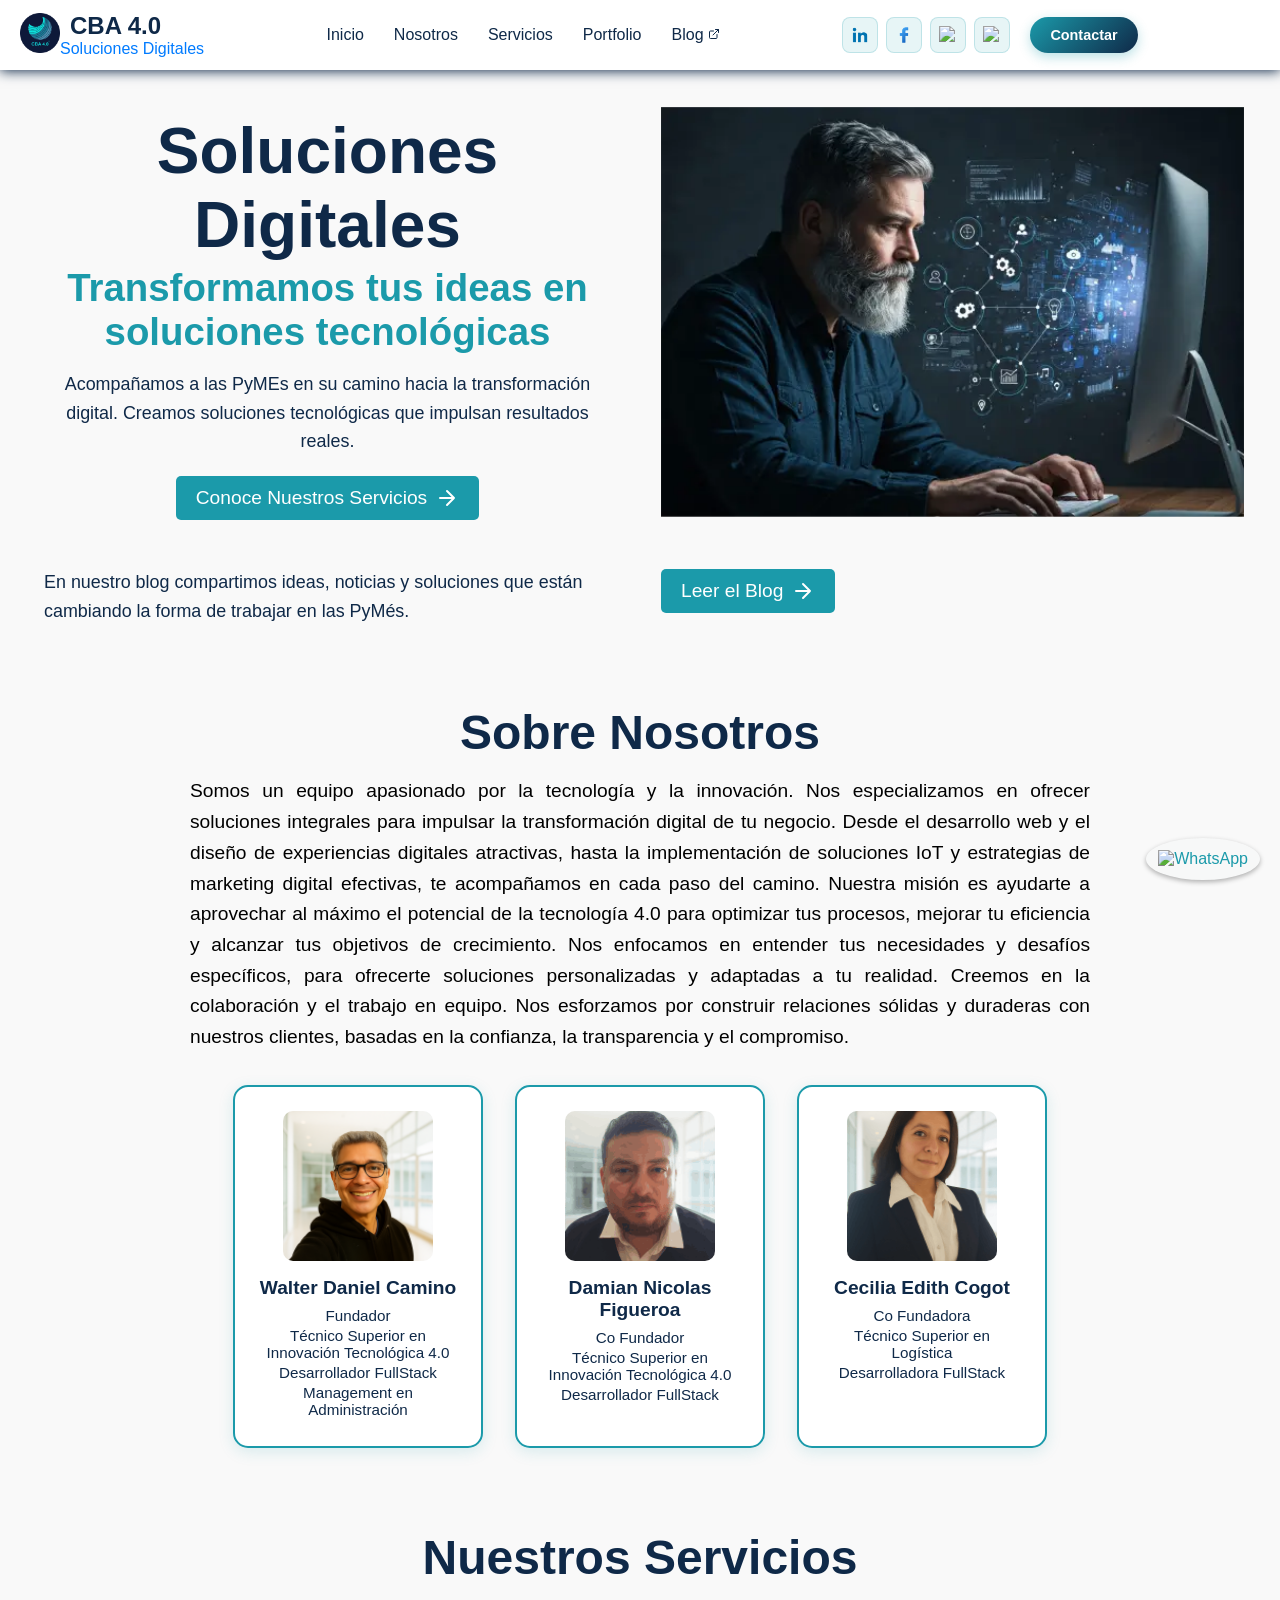
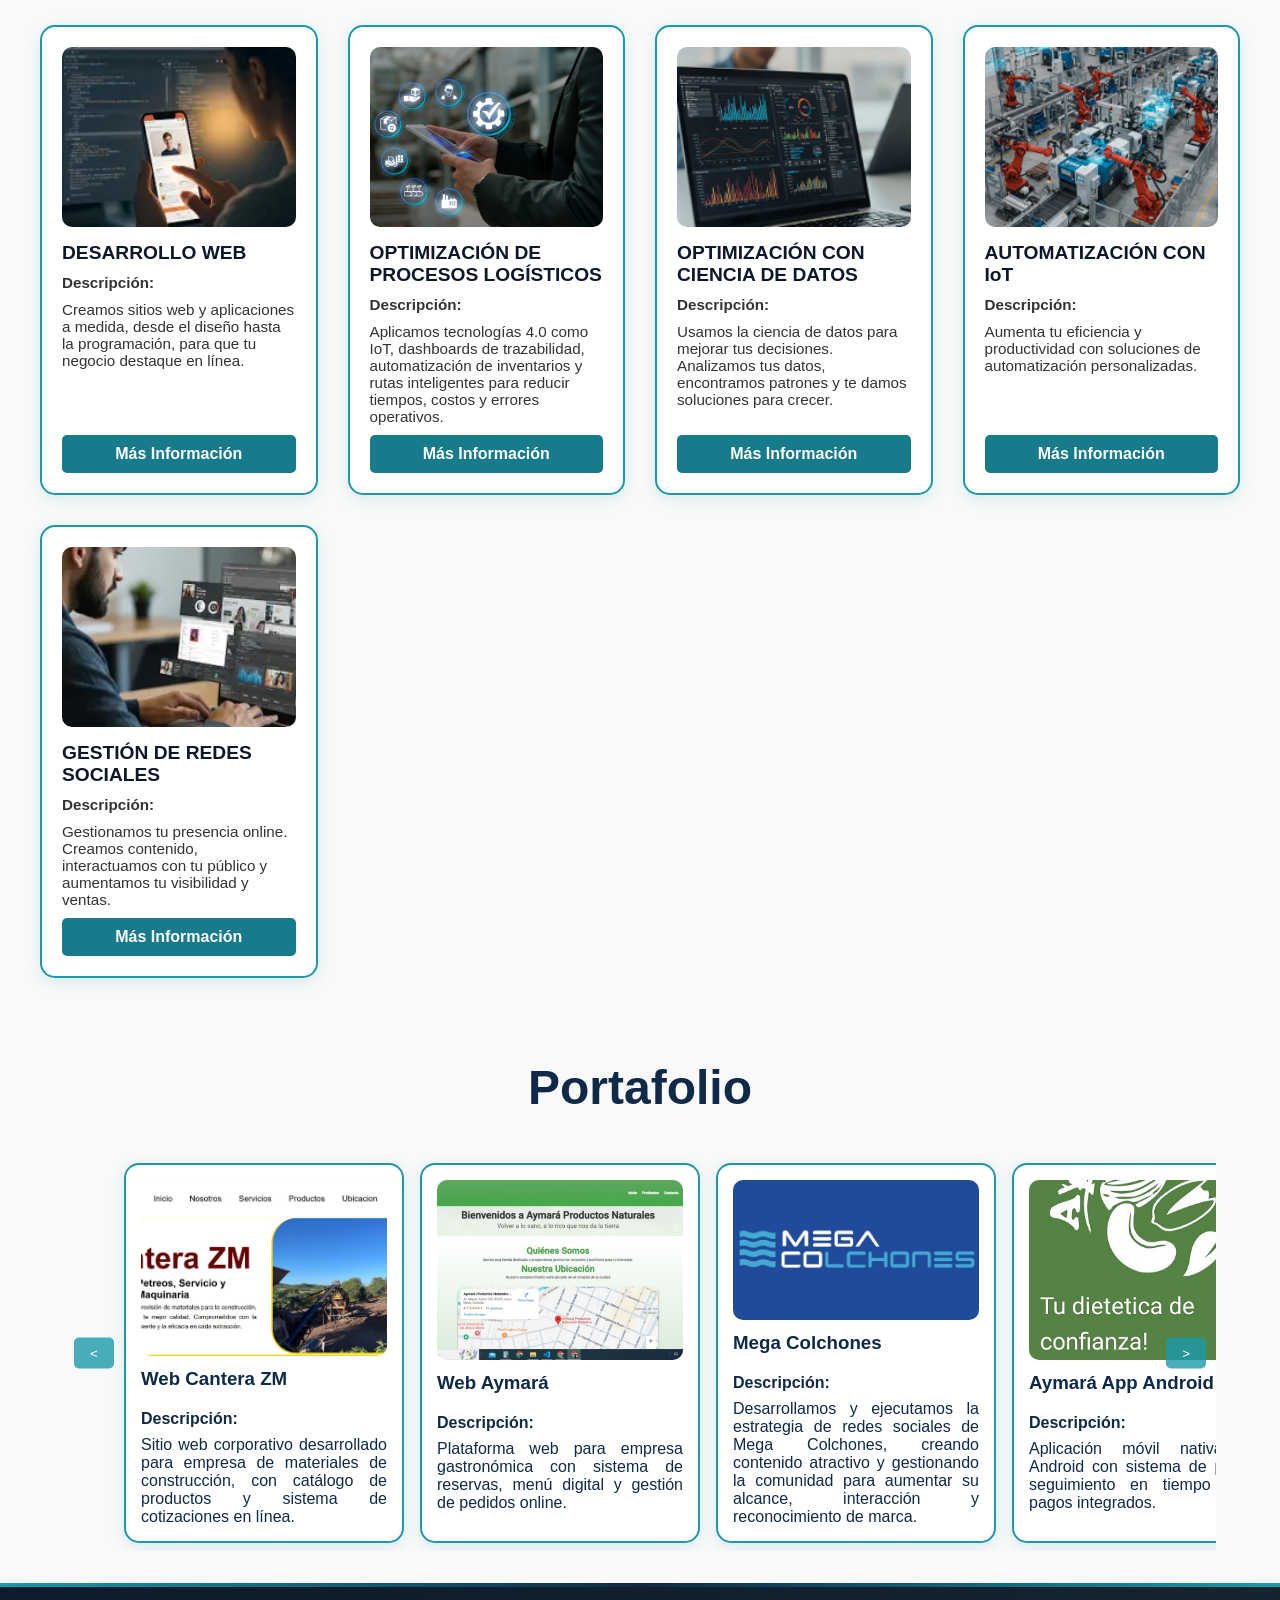
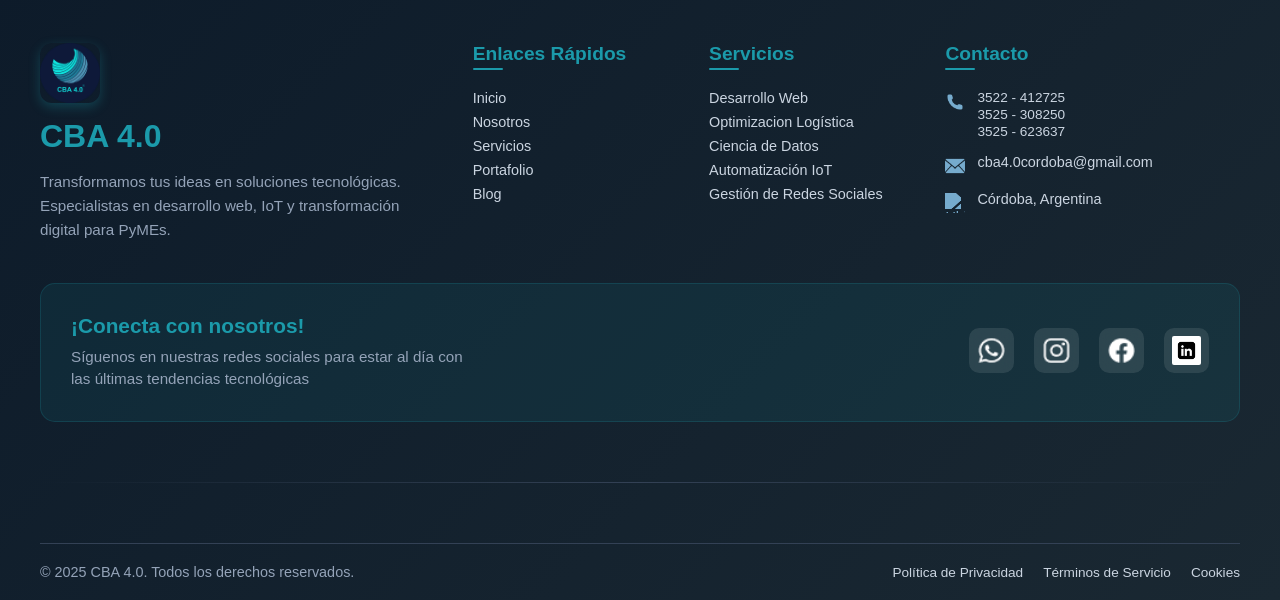
==== index.html @ 12dc2962 "carrusel portafolio" ====
<!DOCTYPE html>
<html lang="es">
<head>
    <meta charset="UTF-8">
    <meta name="viewport" content="width=device-width, initial-scale=1.0">
    <title>CBA 4.0 - Desarrollo web y soluciones digitales para PyMEs</title>
    <link rel="icon" href="/imagenes/logo.webp">
    <link rel="stylesheet" href="/css/style.css">
    <link rel="stylesheet" href="/css/header.css">
    <link rel="stylesheet" href="/css/footer.css">
</head>
<body>
    <a href="https://wa.me/5493525623637" 
       class="btn-wsp" 
       target="_blank" 
       rel="noopener noreferrer" 
       aria-label="Chatear por WhatsApp">
        <img src="/imagenes/icons/whatsapp.png" alt="WhatsApp">
    </a>

    <header id="header-container"></header>

    <!-- Sección Inicio -->
    <section id="inicio" class="main-container">
        <div class="izquierda">
            <h1>Soluciones Digitales</h1>
            <h2>Transformamos tus ideas en soluciones tecnológicas</h2>
            <p>Acompañamos a las PyMEs en su camino hacia la transformación digital. Creamos soluciones tecnológicas que impulsan resultados reales.</p>
            <a href="#servicios" class="btn-servicios">Conoce Nuestros Servicios <svg xmlns="http://www.w3.org/2000/svg" viewBox="0 0 24 24" fill="none" stroke="currentColor" stroke-width="2" stroke-linecap="round" stroke-linejoin="round"><path d="M5 12h14M12 5l7 7-7 7"></path></svg></a>
            <p class="parrafoSecundario">En nuestro blog compartimos ideas, noticias y soluciones que están cambiando la forma de trabajar en las PyMés.</p>
        </div>
        <div class="derecha">
            <img src="/imagenes/portada_CBA.webp" alt="Equipo CBA 4.0 trabajando" class="imagen-derecha">
            <a href="https://www.cba-blog.com.ar" class="btn-blog">Leer el Blog <svg xmlns="http://www.w3.org/2000/svg" viewBox="0 0 24 24" fill="none" stroke="currentColor" stroke-width="2" stroke-linecap="round" stroke-linejoin="round"><path d="M5 12h14M12 5l7 7-7 7"></path></svg></a>
        </div>
    </section>

    <!-- Sección Nosotros -->
    <section id="nosotros" class="main-container-nosotros">
        <div class="sobre-nosotros">
            <h2>Sobre Nosotros</h2>
            <p>Somos un equipo apasionado por la tecnología y la innovación. Nos especializamos en ofrecer soluciones integrales para impulsar la transformación digital de tu negocio. Desde el desarrollo web y el diseño de experiencias digitales atractivas, hasta la implementación de soluciones IoT y estrategias de marketing digital efectivas, te acompañamos en cada paso del camino. Nuestra misión es ayudarte a aprovechar al máximo el potencial de la tecnología 4.0 para optimizar tus procesos, mejorar tu eficiencia y alcanzar tus objetivos de crecimiento. Nos enfocamos en entender tus necesidades y desafíos específicos, para ofrecerte soluciones personalizadas y adaptadas a tu realidad. Creemos en la colaboración y el trabajo en equipo. Nos esforzamos por construir relaciones sólidas y duraderas con nuestros clientes, basadas en la confianza, la transparencia y el compromiso.</p>
        </div>
        <div class="equipo-nosotros">
            <div class="card-integrante">
                <img src="/imagenes/nosotros/Walter1.webp" alt="Walter">
                <div class="info-integrante">
                    <h3>Walter Daniel Camino</h3>
                    <p>Fundador</p>
                    <p>Técnico Superior en Innovación Tecnológica 4.0</p>
                    <p>Desarrollador FullStack</p>
                    <p>Management en Administración</p>
                </div>
            </div>
            <div class="card-integrante">
                <img src="/imagenes/nosotros/Nicolas2.webp" alt="Nicolás">
                <div class="info-integrante">
                    <h3>Damian Nicolas Figueroa</h3>
                    <p>Co Fundador</p>
                    <p>Técnico Superior en Innovación Tecnológica 4.0</p>
                    <p>Desarrollador FullStack</p>
                </div>
            </div>
            <div class="card-integrante">
                <img src="/imagenes/nosotros/Cecilia3.webp" alt="Cecilia">
                <div class="info-integrante">
                    <h3>Cecilia Edith Cogot</h3>
                    <p>Co Fundadora</p>
                    <p>Técnico Superior en Logística</p>
                    <p>Desarrolladora FullStack</p>
                </div>
            </div>
        </div>
    </section>

    <!-- Sección Servicios -->
    <section id="servicios" class="servicios">
        <h2>Nuestros Servicios</h2>
        <div class="servicios-grid">
            <div class="servicio">
                <img src="imagenes/servicios/desarrollo_web.webp" alt="Desarrollo Web">
                <h3>DESARROLLO WEB</h3>
                <p><strong>Descripción:</strong></p>
                <p>Creamos sitios web y aplicaciones a medida, desde el diseño hasta la programación, para que tu negocio destaque en línea.</p>
                <a href="Servicios Descripcion/web.html" class="boton">Más Información</a>
            </div>
            <div class="servicio">
                <img src="imagenes/servicios/concepto-de-control-de-calidad-estandar-m.webp" alt="Gestión de Redes Sociales">
                <h3>OPTIMIZACIÓN DE PROCESOS LOGÍSTICOS</h3>
                <p><strong>Descripción:</strong></p>
                <p>Aplicamos tecnologías 4.0 como IoT, dashboards de trazabilidad, automatización de inventarios y rutas inteligentes para reducir tiempos, costos y errores operativos.</p>
                <a href="Servicios Descripcion/logistica.html" class="boton">Más Información</a>
            </div>
            <div class="servicio">
                <img src="imagenes/servicios/optimizacion_ciencia_de_datos.webp" alt="Optimización con Ciencia de Datos">
                <h3>OPTIMIZACIÓN CON CIENCIA DE DATOS</h3>
                <p><strong>Descripción:</strong></p>
                <p>Usamos la ciencia de datos para mejorar tus decisiones. Analizamos tus datos, encontramos patrones y te damos soluciones para crecer.</p>
                <a href="Servicios Descripcion/datos.html" class="boton">Más Información</a>
            </div>
            <div class="servicio">
                <img src="imagenes/servicios/automatizacion_con_IoT.webp" alt="Automatización con IoT">
                <h3>AUTOMATIZACIÓN CON IoT</h3>
                <p><strong>Descripción:</strong></p>
                <p>Aumenta tu eficiencia y productividad con soluciones de automatización personalizadas.</p>
                <a href="Servicios Descripcion/Iot.html" class="boton">Más Información</a>
            </div>
            <div class="servicio">
                <img src="imagenes/servicios/gestion_redes_sociales.webp" alt="Gestión de Redes Sociales">
                <h3>GESTIÓN DE REDES SOCIALES</h3>
                <p><strong>Descripción:</strong></p>
                <p>Gestionamos tu presencia online. Creamos contenido, interactuamos con tu público y aumentamos tu visibilidad y ventas.</p>
                <a href="Servicios Descripcion/redes.html" class="boton">Más Información</a>
        </div>
    </section>

    <!-- Sección Portafolio MEJORADA -->
    <section id="portfolio" class="portfolio">
        <h2>Portafolio</h2>

        <div class="portfolio-row-wrapper">
            <button class="carousel-btn prev">&lt;</button>

            <div class="portfolio-row">
                <!-- Tarjetas del portafolio -->
                <div class="portfolio-card">
                    <div class="image-wrapper">
                        <img src="imagenes/productos/cantera1.webp" alt="Cantera ZM">
                    </div>
                    <h3>Web Cantera ZM</h3>
                    <p><strong>Descripción:</strong></p>
                    <p>Sitio web corporativo desarrollado para empresa de materiales de construcción, con catálogo de productos y sistema de cotizaciones en línea.</p>
                </div>

                <div class="portfolio-card">
                    <div class="image-wrapper">
                        <img src="imagenes/productos/Aymara_web.jpeg" alt="Aymará Web">
                    </div>
                    <h3>Web Aymará</h3>
                    <p><strong>Descripción:</strong></p>
                    <p>Plataforma web para empresa gastronómica con sistema de reservas, menú digital y gestión de pedidos online.</p>
                </div>

                <div class="portfolio-card">
                    <div class="image-wrapper">
                        <img src="imagenes/productos/Megacolchones.jpeg" alt="Mega Colchones">
                    </div>
                    <h3>Mega Colchones</h3>
                    <p><strong>Descripción:</strong></p>
                    <p>Desarrollamos y ejecutamos la estrategia de redes sociales de Mega Colchones, creando contenido atractivo y gestionando la comunidad para aumentar su alcance, interacción y reconocimiento de marca.</p>
                </div>

                <div class="portfolio-card">
                    <div class="image-wrapper">
                        <img src="imagenes/productos/Aymara_app.jpeg" alt="Aymará App Android">
                    </div>
                    <h3>Aymará App Android</h3>
                    <p><strong>Descripción:</strong></p>
                    <p>Aplicación móvil nativa para Android con sistema de pedidos, seguimiento en tiempo real y pagos integrados.</p>
                </div>

                <div class="portfolio-card">
                    <div class="image-wrapper">
                        <img src="imagenes/productos/Aymara_app1.jpeg" alt="Aymará App iOS">
                    </div>
                    <h3>Aymará App iOS</h3>
                    <p><strong>Descripción:</strong></p>
                    <p>Versión iOS de la aplicación con interfaz optimizada y funcionalidades específicas para el ecosistema Apple.</p>
                </div>

                <div class="portfolio-card">
                    <div class="image-wrapper">
                        <img src="imagenes/productos/PORTADA FACEBOOK RENOVADA.png" alt="Portada Aymara">
                    </div>
                    <h3>Aymará Productos Naturales</h3>
                    <p><strong>Descripción:</strong></p>
                    <p>Gestionamos su presencia en redes sociales con contenidos creativos y alineados a su identidad de marca, potenciando el alcance y la conexión con su comunidad de clientes interesados en productos saludables y naturales.</p>
                </div>

                <div class="portfolio-card">
                    <div class="image-wrapper">
                        <img src="imagenes/productos/Logo redes Aymara.png" alt="Logo Aymará">
                    </div>
                    <h3>Logo Aymará</h3>
                    <p><strong>Descripción:</strong></p>
                    <p>Optimizamos y modernizamos su identidad visual, actualizando el logo para transmitir frescura, naturalidad y coherencia con los valores de la marca.</p>
                </div>
            </div>

            <button class="carousel-btn next">&gt;</button>
        </div>
    </section>

    <footer id="footer-container"></footer>
    <script src="/inyecciones.js"></script>
    <script src="/carrusel.js"></script>
</body>
</html>
---- css/style.css ----
* {
    margin: 0;
    padding: 0;
    box-sizing: border-box;
}

html {
  scroll-behavior: smooth;
  scroll-padding-top: 120px;
}

body {
  width: 100vw;
  min-height: 100vh;
  font-family: 'Poppins', 'Open Sans', sans-serif;
  background-color: #f9f9f9;
  color: #000000;
  margin: 0;
  padding: 0;
}

/* Estilos para enlaces */
a {
    color: #1B9AAA;
    text-decoration: none;
}

/* Sección Inicio */
.main-container {
    display: grid;
    grid-template-columns: 1fr 1fr;
    gap: 2.66vw;
    width: 100%;
    padding: 2rem;
}

.derecha {
    padding: 0.25rem;
}

.derecha img {
    width: 100%;
    object-fit: cover;
    margin-bottom: 2rem;
}

.izquierda {
    display: flex;
    flex-direction: column;
    align-items: center;
    text-align: center;
    padding: 0.75rem;
}

.izquierda h1 {
    font-size: 5vw;
    color: #0F2948;
    margin-bottom: 0.25rem;
    font-family: 'Inter', sans-serif;
    font-weight: 700;
}

.izquierda h2 {
    font-size: 3vw;
    font-weight: 600;
    color: #1B9AAA;
    margin-bottom: 1rem;
    font-family: 'Inter', sans-serif;
}

.izquierda p {
    font-size: 1.4vw;
    line-height: 1.6;
    margin-bottom: 0.25rem;
    font-family: 'Inter', sans-serif;
}

.parrafoSecundario {
    text-align: start;
}

.btn-servicios, .btn-blog {
    display: inline-flex;
    align-items: center;
    justify-content: center;
    gap: 8px;
    padding: 10px 20px;
    background-color: #1B9AAA;
    color: white;
    text-decoration: none;
    border-radius: 5px;
    font-size: 1.2rem;
    font-weight: 500;
    transition: background-color 0.3s ease;
    margin-top: 1rem;
}

.btn-servicios {
    margin-bottom: 3rem;
}

.btn-servicios:hover, .btn-blog:hover {
    background-color: #0F2948;
}

.btn-servicios svg, .btn-blog svg {
    width: 24px;
    height: 24px;
}

/* Sección Nosotros */
.main-container-nosotros {
    display: flex;
    flex-direction: column;
    align-items: center;
    padding: 2rem;
}

.sobre-nosotros {
    max-width: 900px;
    text-align: center;
    margin-bottom: 2rem;
}

.sobre-nosotros h2 {
    font-size: 3rem;
    color: #0F2948;
    margin-bottom: 1rem;
}

.sobre-nosotros p {
    font-size: 1.2rem;
    color: #000000;
    line-height: 1.6;
    text-align: justify;
}

.equipo-nosotros {
    display: flex;
    justify-content: center;
    flex-wrap: wrap;
    gap: 2rem;
    width: 100%;
    max-width: 1200px;
}

.card-integrante {
    display: flex;
    flex-direction: column;
    align-items: center;
    width: 250px;
    border: 2px solid #1B9AAA;
    border-radius: 15px;
    padding: 1.5rem;
    box-shadow: 0 4px 15px rgba(27, 154, 170, 0.15);
    background-color: #fff;
    text-align: center;
    transition: all 0.3s ease;
    cursor: pointer;
}

/* Efecto hover para tarjetas del equipo */
.card-integrante:hover {
    transform: translateY(-8px) scale(1.03);
    box-shadow: 0 8px 25px rgba(27, 154, 170, 0.3);
    border-color: #0F2948;
}

.card-integrante img {
    width: 150px;
    height: 150px;
    object-fit: cover;
    border-radius: 10px;
    margin-bottom: 1rem;
    transition: transform 0.3s ease;
}

.card-integrante:hover img {
    transform: scale(1.05);
}

.info-integrante h3 {
    font-size: 1.2rem;
    color: #0F2948;
    margin-bottom: 0.5rem;
    transition: color 0.3s ease;
}

.card-integrante:hover .info-integrante h3 {
    color: #1B9AAA;
}

.info-integrante p {
    margin: 0.2rem 0;
    font-size: 0.95rem;
}

/* Sección Servicios */
.servicios {
    padding: 50px 20px;
    background-color: #f9f9f9;
    text-align: center;
}

.servicios h2 {
    font-size: 3rem;
    margin-bottom: 40px;
    font-weight: bold;
    color: #0F2948;
}

.servicios-grid {
    display: grid;
    grid-template-columns: repeat(auto-fit, minmax(250px, 1fr));
    gap: 30px;
    max-width: 1200px;
    margin: 0 auto;
}

.servicio {
    background: #fff;
    padding: 20px;
    border: 2px solid #1B9AAA;
    border-radius: 15px;
    box-shadow: 0 4px 15px rgba(27, 154, 170, 0.15);
    text-align: left;
    display: flex;
    flex-direction: column;
    justify-content: space-between;
    transition: all 0.3s ease;
    cursor: pointer;
}

/* Efecto hover para servicios */
.servicio:hover {
    transform: translateY(-8px) scale(1.03);
    box-shadow: 0 8px 25px rgba(27, 154, 170, 0.3);
    border-color: #0F2948;
}

.servicio img {
    width: 100%;
    height: 180px;
    object-fit: cover;
    border-radius: 10px;
    margin-bottom: 15px;
    transition: transform 0.3s ease;
}

.servicio:hover img {
    transform: scale(1.05);
}

.servicio h3 {
    font-size: 1.2rem;
    margin-bottom: 10px;
    color: #0f172a;
    transition: color 0.3s ease;
}

.servicio:hover h3 {
    color: #1B9AAA;
}

.servicio p {
    font-size: 0.95rem;
    margin-bottom: 10px;
    color: #333;
}

.boton {
    margin-top: auto;
    padding: 10px 15px;
    background-color: #187b8b;
    color: #fff;
    text-decoration: none;
    border-radius: 5px;
    display: inline-block;
    text-align: center;
    font-weight: bold;
    transition: all 0.3s ease;
}

.boton:hover {
    background-color: #125e69;
    transform: translateY(-2px);
}


/* Sección Portafolio - MEJORADA */
.portfolio {
    width: 90%;
    margin: 0 auto;
    text-align: center;
    padding: 2rem 0;
    position: relative;
}

.portfolio h2 {
    font-size: 3rem;
    margin-bottom: 40px;
    font-weight: bold;
    color: #0F2948;
}

.portfolio-row-wrapper {
    overflow: hidden; /* evita que la última card se corte */
    padding: 0 60px; /* espacio lateral para los botones */
    position: relative;
}

.portfolio-row {
    display: flex;
    gap: 16px; /* separacion entre cards */
    padding: 8px 0; /* Espacio interno para evitar que el borde se corte */
    transition: transform 0.5s ease;
    will-change: transform;
}

.portfolio-row::-webkit-scrollbar {
    height: none;
}

.portfolio-row::-webkit-scrollbar-thumb {
    background-color: #1B9AAA;
    border-radius: 4px;
}

/* Tarjetas iguales */
.portfolio-card {
    flex: 0 0 280px;
    height: 380px;
    background: #fff;
    border: 2px solid #1B9AAA;
    border-radius: 15px;
    box-shadow: 0 4px 15px rgba(27,154,170,0.15);
    display: flex;
    flex-direction: column;
    justify-content: flex-start;
    text-align: left;
    padding: 15px;
    transition: transform 0.3s ease, box-shadow 0.3s ease; /* Transición para sombra */
}

.portfolio-card:hover {
    transform: scale(1.03);
    box-shadow: 0 8px 25px rgba(27, 154, 170, 0.3);
    border-color: #0F2948;
}

.portfolio-card h3 {
    margin-bottom: 0.75rem;
}

.portfolio-card p {
    text-align: justify;
    margin-top: 0.5rem;
}

/* Imagenes dentro de las tarjetas */
.image-wrapper {
    width: 100%;
    height: 180px;
    overflow: hidden;
    border-radius: 10px;
    margin-bottom: 0.75rem;
}

.image-wrapper img {
    width: 100%;
    height: 100%;
    object-fit: cover;
    transition: transform 0.3s ease;
}

.image-wrapper:hover img {
    transform: scale(1.05); /* Efecto de agrandamiento en la imagen */
}

/* Botones del carrusel */
.carousel-btn {
    position: absolute;
    top: 50%;
    transform: translateY(-50%);
    z-index: 10;
    background-color: rgba(27,154,170,0.8);
    color: #fff;
    border: none;
    padding: 0.5rem 1rem;
    border-radius: 5px;
    cursor: pointer;
}

.carousel-btn:hover {
    background-color: #0F2948;
}

.carousel-btn.prev {
    left: 10px; /* Espaciado uniforme desde el borde izquierdo */
}

.carousel-btn.next {
    right: 10px; /* Espaciado uniforme desde el borde derecho */
}

/*icono wsp flotante*/
.btn-wsp {
    position: fixed;
    bottom: 20px;
    right: 20px;
    z-index: 1500;
    background-color: #f7f8f8;
    padding: 12px;
    border-radius: 50%;
    box-shadow: 0 2px 5px rgba(0,0,0,0.3);
    transition: transform 0.3s;
}

.btn-wsp:hover {
    transform: scale(1.1);
}

.btn-wsp img {
    width: 32px;
    height: 32px;
}

/* Ajustes responsivos mejorados */
@media (max-width: 768px) {
    .main-container {
        display: flex;
        flex-direction: column;
        padding: 1rem;
    }

    .izquierda {
        align-items: center;
    }

    .derecha img {
        border-radius: 2.66vw;
        border: 0.41vw solid #1B9AAA;
    }

    .equipo-nosotros {
        flex-direction: column;
        align-items: center;
    }

    .card-integrante {
        width: 90%;
    }

    .servicios h2 {
        font-size: 2rem;
    }

    .servicio {
        box-shadow: 0 4px 15px rgba(27, 154, 170, 0.15);
    }

    .servicio p {
        font-size: 0.9rem;
    }



    .servicio .descripcion {
    font-size: 1rem;
    color: #0F2948;
    font-weight: 500;
    margin: 0.8rem 0 1rem 0;
    }


    /* Portafolio responsive */
    .portfolio-container {
        gap: 30px;
    }

    .fila-1, .fila-3 {
        grid-template-columns: repeat(auto-fit, minmax(280px, 1fr));
    }

    .fila-2 {
        grid-template-columns: repeat(auto-fit, minmax(220px, 1fr));
        max-width: 500px;
    }

    .portfolio-card {
        padding: 1.2rem;
    }

    .portfolio-card.horizontal .image-wrapper {
        height: 180px;
    }

    .portfolio-card.vertical .image-wrapper {
        height: 220px;
    }

    .home {
        margin-top: 100px;
    }
}

@media (max-width: 480px) {
    .izquierda h1 {
        font-size: 3rem;
    }

    .izquierda h2 {
        font-size: 1.5rem;
    }

    .izquierda p {
        font-size: 1rem;
    }

    .servicios h2 {
        font-size: 1.5rem;
    }

    .servicios-grid {
        grid-template-columns: 1fr;
        gap: 20px;
    }

    .servicio p {
        font-size: 0.85rem;
    }

    .boton {
        width: 100%;
    }

    /* Portafolio móvil */
    .portfolio-container {
        gap: 25px;
    }

    .fila-1, .fila-3 {
        grid-template-columns: 1fr;
    }

    .fila-2 {
        grid-template-columns: 1fr;
        max-width: 100%;
    }

    .portfolio-card {
        padding: 1rem;
        margin: 0 auto;
        max-width: 350px;
    }

    .portfolio-card.horizontal .image-wrapper {
        height: 160px;
    }

    .portfolio-card.vertical .image-wrapper {
        height: 200px;
        max-width: 180px;
    }

    .portfolio-card h3 {
        font-size: 1.1rem;
    }

    .home {
        margin-top: 80px;
    }
}

.home {
    margin-top: 80px;
}
---- css/header.css ----
/* CSS HEADER MODERNIZADO */

/* Header principal */
.header {
  position: fixed;
  top: 0;
  width: 100%;
  background-color: white;
  z-index: 1000;
  display: flex;
  align-items: center;
  justify-content: space-between;
  padding: 10px 20px;
  box-shadow: 0 1px 12px rgba(15,41,72,1);
  height: 70px;
}

/* Ajuste del body para que el contenido no quede tapado */
body {
  padding-top: 70px;
}

/* Ajustes básicos del body */
html, body {
  width: 100vw;
  min-height: 100vh;
  font-family: 'Poppins', 'Open Sans', sans-serif;
  background-color: #f9f9f9;
  color: #0F2948;
  scroll-behavior: smooth;
}

/* Logo e íconos */
.logo {
  height: 40px;
}

.logo-text {
  font-size: 24px;
  margin-left: 10px;
}

.logo-container {
  display: flex;
  align-items: center;
}

.logo-container:hover {
    transform: scale(1.1); /* efecto de agrandado al pasar el mouse */
}

.logo-subtitle {
    color: #007bff
}

/* Íconos sociales */
.social-icons-header {
  display: flex;
  gap: 10px;
}

.social-icon-header {
  height: 24px;
  width: 24px;
}

/* Navegación */
.nav-links {
    list-style: none;
    display: flex;
    gap: 30px;
    margin: 0;
    padding: 0;
    align-items: center;
}

.nav-item {
  color: #0F2948;
  font-weight: 500;
  transition: color 0.3s ease, font-weight 0.3s ease;
}

.nav-item:hover {
  text-decoration: none;
  color: #007bff;
  font-weight: 700;
}

/* Acciones del header */
.header-actions {
    display: flex;
    align-items: center;
    gap: 20px;
}

/* Redes sociales */
.social-icons-header {
    display: flex;
    gap: 8px;
}

.social-link {
    display: flex;
    align-items: center;
    justify-content: center;
    width: 36px;
    height: 36px;
    border-radius: 8px;
    transition: all 0.3s ease;
    background: rgba(27, 154, 170, 0.1);
    border: 1px solid rgba(27, 154, 170, 0.2);
}

.social-link:hover {
    transform: translateY(-2px);
    background: rgba(27, 154, 170, 0.2);
    box-shadow: 0 4px 12px rgba(27, 154, 170, 0.3);
}

.social-link.whatsapp:hover {
    background: rgba(37, 211, 102, 0.2);
    border-color: rgba(37, 211, 102, 0.3);
}

.social-icon-header {
    height: 18px;
    width: 18px;
    transition: transform 0.3s ease;
}

/* Botón CTA */
.cta-button {
    background: linear-gradient(135deg, #1B9AAA, #0F2948);
    color: white;
    border: none;
    padding: 10px 20px;
    border-radius: 25px;
    font-weight: 600;
    font-size: 0.9rem;
    cursor: pointer;
    transition: all 0.3s ease;
    box-shadow: 0 4px 12px rgba(27, 154, 170, 0.3);
}

.cta-button:hover {
    transform: translateY(-2px);
    box-shadow: 0 6px 20px rgba(27, 154, 170, 0.4);
    background: linear-gradient(135deg, #0F2948, #1B9AAA);
}

/* Hamburger mejorado */
.hamburger {
  display: none;
}

/* Responsive */
@media (max-width: 768px) {
  .nav-links {
    display: none;
  }

  .hamburger {
    display: block;
  }

  .header {
    flex-direction: column;
    height: auto;
    align-items: flex-start;
  }

  body {
    padding-top: 100px; /* más espacio si el header crece */
  }
}
---- css/footer.css ----
/* CSS FOOTER MEJORADO */
.footer {
    background: linear-gradient(135deg, #0D1B2A 0%, #1a2832 100%);
    color: #e2e8f0;
    padding: 60px 20px 20px;
    font-family: 'Inter', sans-serif;
    position: relative;
    overflow: hidden;
}

.footer::before {
    content: '';
    position: absolute;
    top: 0;
    left: 0;
    right: 0;
    height: 4px;
    background: linear-gradient(90deg, #1B9AAA, #0F2948, #1B9AAA);
}

.footer-content {
    max-width: 1200px;
    margin: 0 auto;
    display: flex;
    flex-direction: column;
    gap: 40px;
}

/* Sección principal */
.footer-main {
    display: grid;
    grid-template-columns: 2fr 1fr 1fr 1.5fr;
    gap: 40px;
    align-items: start;
}

/* Marca/Logo */
.footer-brand {
    display: flex;
    flex-direction: column;
    gap: 15px;
}

.footer-logo {
    width: 60px;
    height: 60px;
    border-radius: 12px;
    box-shadow: 0 4px 12px rgba(27, 154, 170, 0.3);
}

.footer-brand h3 {
    font-size: 2rem;
    font-weight: 700;
    color: #1B9AAA;
    margin: 0;
}

.footer-brand p {
    font-size: 0.95rem;
    line-height: 1.6;
    color: #94a3b8;
    margin: 0;
}

/* Enlaces y servicios */
.footer-links,
.footer-services {
    display: flex;
    flex-direction: column;
    gap: 15px;
}

.footer-links h4,
.footer-services h4,
.contact-info h4 {
    font-size: 1.2rem;
    font-weight: 600;
    color: #1B9AAA;
    margin: 0 0 10px 0;
    position: relative;
}

.footer-links h4::after,
.footer-services h4::after,
.contact-info h4::after {
    content: '';
    position: absolute;
    bottom: -5px;
    left: 0;
    width: 30px;
    height: 2px;
    background: #1B9AAA;
    border-radius: 1px;
}

.footer-links ul,
.footer-services ul {
    list-style: none;
    padding: 0;
    margin: 0;
    display: flex;
    flex-direction: column;
    gap: 8px;
}

.footer-links li,
.footer-services li {
    font-size: 0.9rem;
    color: #cbd5e1;
    transition: all 0.3s ease;
}

.footer-services a {
    color: #cbd5e1;
    text-decoration: none;
    transition: all 0.3s ease;
    display: inline-block;
}
.footer-links a {
    color: #cbd5e1;
    text-decoration: none;
    transition: all 0.3s ease;
    display: inline-block;
}

.footer-links a:hover {
    color: #1B9AAA;
    transform: translateX(5px);
    text-decoration: none;
}

/* Información de contacto mejorada */
.contact-info {
    display: flex;
    flex-direction: column;
    gap: 15px;
}

.contact-item {
    display: flex;
    align-items: flex-start;
    gap: 12px;
    font-size: 0.9rem;
    color: #cbd5e1;
}

.contact-item .icon {
    width: 20px;
    height: 20px;
    flex-shrink: 0;
    filter: brightness(0) saturate(100%) invert(65%) sepia(25%) saturate(558%) hue-rotate(160deg) brightness(95%) contrast(90%);
    margin-top: 2px;
}

.contact-details {
    display: flex;
    flex-direction: column;
    gap: 2px;
}

.contact-details span {
    font-size: 0.85rem;
}

/* Sección de redes sociales */
.footer-social-section {
    background: rgba(27, 154, 170, 0.1);
    border-radius: 15px;
    padding: 30px;
    display: flex;
    justify-content: space-between;
    align-items: center;
    border: 1px solid rgba(27, 154, 170, 0.2);
}

.social-cta h4 {
    font-size: 1.3rem;
    color: #1B9AAA;
    margin: 0 0 8px 0;
    font-weight: 600;
}

.social-cta p {
    font-size: 0.95rem;
    color: #94a3b8;
    margin: 0;
    max-width: 400px;
    line-height: 1.5;
}

.social-icons-footer {
    display: flex;
    gap: 20px;
}

.social-icon-footer {
    width: 45px;
    height: 45px;
    transition: all 0.3s ease;
    border-radius: 10px;
    padding: 8px;
    background: rgba(255, 255, 255, 0.1);
    backdrop-filter: blur(10px);
}

.social-icon-footer:hover {
    transform: translateY(-3px) scale(1.1);
    box-shadow: 0 8px 20px rgba(27, 154, 170, 0.4);
    background: rgba(27, 154, 170, 0.2);
}

/* Separador */
.footer-divider {
    height: 1px;
    background: linear-gradient(90deg, transparent, #334155, transparent);
    margin: 20px 0;
}

/* Parte inferior */
.footer-bottom {
    display: flex;
    justify-content: space-between;
    align-items: center;
    padding-top: 20px;
    border-top: 1px solid #334155;
}

.copyright p {
    font-size: 0.9rem;
    color: #94a3b8;
    margin: 0;
}

.legal-links {
    display: flex;
    gap: 20px;
}

.legal-links a {
    font-size: 0.85rem;
    color: #cbd5e1;
    text-decoration: none;
    transition: color 0.3s ease;
}

.legal-links a:hover {
    color: #1B9AAA;
}

/* Responsive Design */
@media (max-width: 1024px) {
    .footer-main {
        grid-template-columns: 1fr 1fr;
        gap: 30px;
    }
    
    .footer-brand {
        grid-column: 1 / -1;
    }
}

@media (max-width: 768px) {
    .footer {
        padding: 40px 15px 20px;
    }
    
    .footer-main {
        grid-template-columns: 1fr;
        gap: 25px;
        text-align: center;
    }
    
    .footer-social-section {
        flex-direction: column;
        gap: 20px;
        text-align: center;
    }
    
    .footer-bottom {
        flex-direction: column;
        gap: 15px;
        text-align: center;
    }
    
    .legal-links {
        justify-content: center;
    }
}

@media (max-width: 480px) {
    .footer-content {
        gap: 25px;
    }
    
    .footer-brand h3 {
        font-size: 1.5rem;
    }
    
    .social-icons-footer {
        gap: 15px;
    }
    
    .social-icon-footer {
        width: 40px;
        height: 40px;
    }
    
    .legal-links {
        flex-direction: column;
        gap: 10px;
    }
}
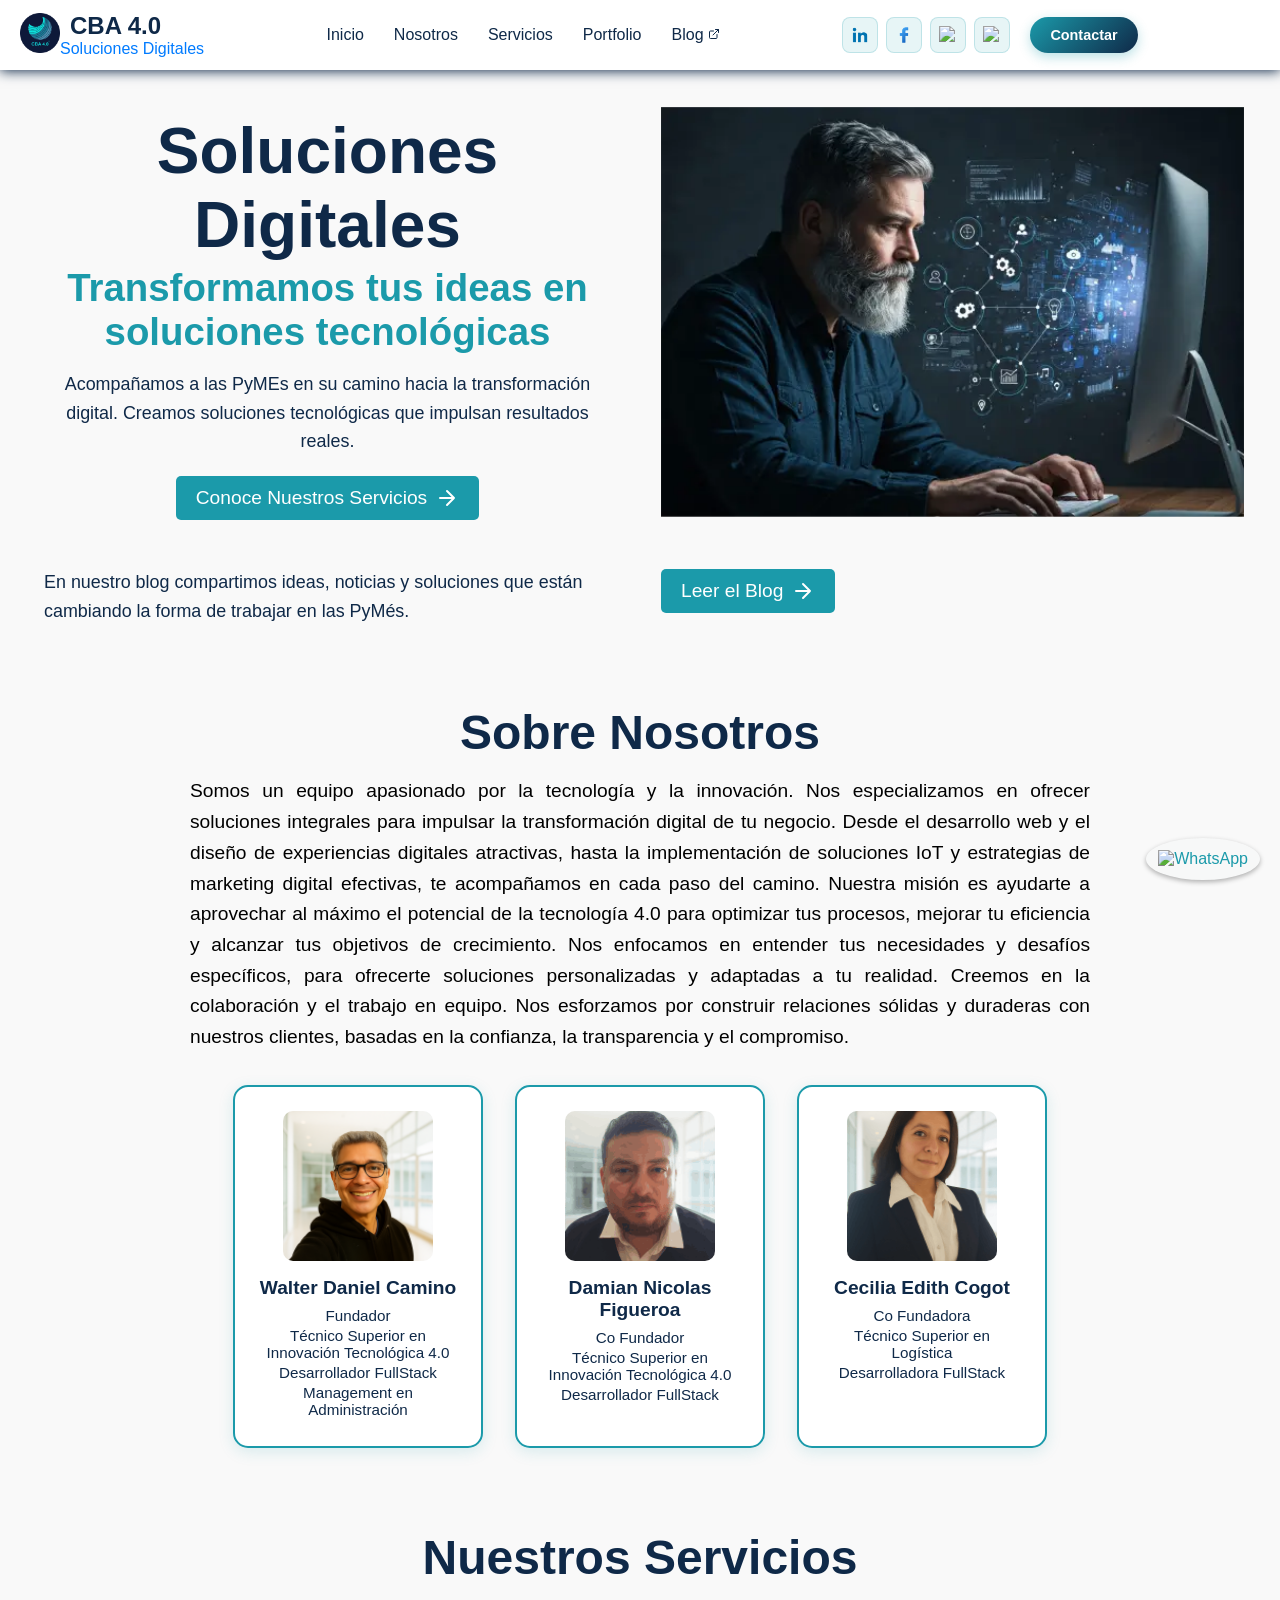
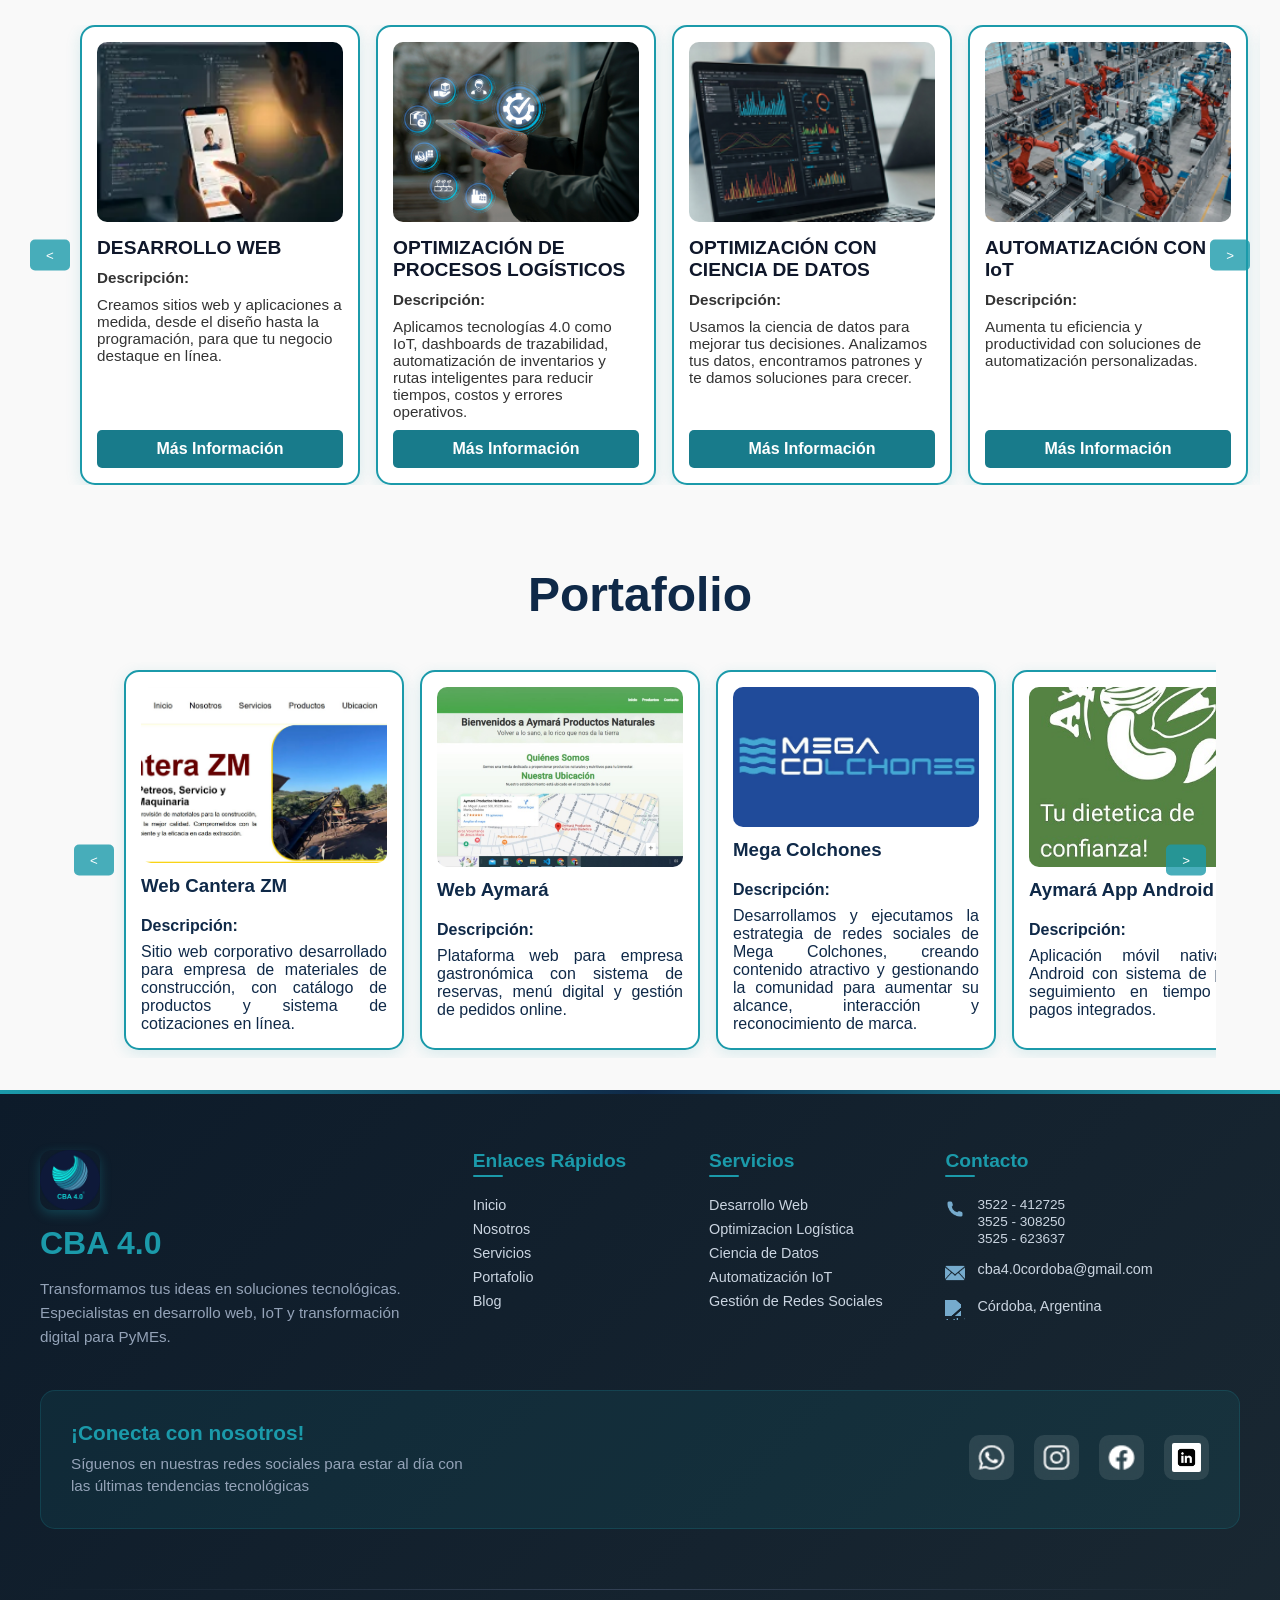
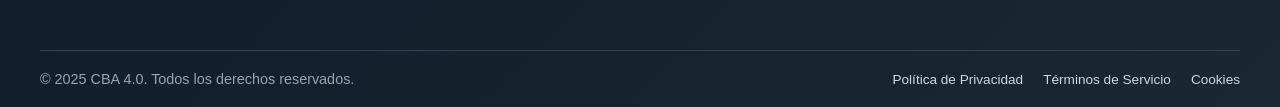
==== commit 83b5b1b7: "carrusel servicio" ====
--- a/index.html
+++ b/index.html
@@ -76,41 +76,49 @@
     <!-- Sección Servicios -->
     <section id="servicios" class="servicios">
         <h2>Nuestros Servicios</h2>
-        <div class="servicios-grid">
-            <div class="servicio">
-                <img src="imagenes/servicios/desarrollo_web.webp" alt="Desarrollo Web">
-                <h3>DESARROLLO WEB</h3>
-                <p><strong>Descripción:</strong></p>
-                <p>Creamos sitios web y aplicaciones a medida, desde el diseño hasta la programación, para que tu negocio destaque en línea.</p>
-                <a href="Servicios Descripcion/web.html" class="boton">Más Información</a>
-            </div>
-            <div class="servicio">
-                <img src="imagenes/servicios/concepto-de-control-de-calidad-estandar-m.webp" alt="Gestión de Redes Sociales">
-                <h3>OPTIMIZACIÓN DE PROCESOS LOGÍSTICOS</h3>
-                <p><strong>Descripción:</strong></p>
-                <p>Aplicamos tecnologías 4.0 como IoT, dashboards de trazabilidad, automatización de inventarios y rutas inteligentes para reducir tiempos, costos y errores operativos.</p>
-                <a href="Servicios Descripcion/logistica.html" class="boton">Más Información</a>
-            </div>
-            <div class="servicio">
-                <img src="imagenes/servicios/optimizacion_ciencia_de_datos.webp" alt="Optimización con Ciencia de Datos">
-                <h3>OPTIMIZACIÓN CON CIENCIA DE DATOS</h3>
-                <p><strong>Descripción:</strong></p>
-                <p>Usamos la ciencia de datos para mejorar tus decisiones. Analizamos tus datos, encontramos patrones y te damos soluciones para crecer.</p>
-                <a href="Servicios Descripcion/datos.html" class="boton">Más Información</a>
-            </div>
-            <div class="servicio">
-                <img src="imagenes/servicios/automatizacion_con_IoT.webp" alt="Automatización con IoT">
-                <h3>AUTOMATIZACIÓN CON IoT</h3>
-                <p><strong>Descripción:</strong></p>
-                <p>Aumenta tu eficiencia y productividad con soluciones de automatización personalizadas.</p>
-                <a href="Servicios Descripcion/Iot.html" class="boton">Más Información</a>
-            </div>
-            <div class="servicio">
-                <img src="imagenes/servicios/gestion_redes_sociales.webp" alt="Gestión de Redes Sociales">
-                <h3>GESTIÓN DE REDES SOCIALES</h3>
-                <p><strong>Descripción:</strong></p>
-                <p>Gestionamos tu presencia online. Creamos contenido, interactuamos con tu público y aumentamos tu visibilidad y ventas.</p>
-                <a href="Servicios Descripcion/redes.html" class="boton">Más Información</a>
+
+        <div class="servicios-row-wrapper">
+            <button class="carousel-btn prev">&lt;</button>
+
+            <div class="servicios-row">
+                <div class="servicio">
+                    <img src="imagenes/servicios/desarrollo_web.webp" alt="Desarrollo Web">
+                    <h3>DESARROLLO WEB</h3>
+                    <p><strong>Descripción:</strong></p>
+                    <p>Creamos sitios web y aplicaciones a medida, desde el diseño hasta la programación, para que tu negocio destaque en línea.</p>
+                    <a href="Servicios Descripcion/web.html" class="boton">Más Información</a>
+                </div>
+                <div class="servicio">
+                    <img src="imagenes/servicios/concepto-de-control-de-calidad-estandar-m.webp" alt="Gestión de Redes Sociales">
+                    <h3>OPTIMIZACIÓN DE PROCESOS LOGÍSTICOS</h3>
+                    <p><strong>Descripción:</strong></p>
+                    <p>Aplicamos tecnologías 4.0 como IoT, dashboards de trazabilidad, automatización de inventarios y rutas inteligentes para reducir tiempos, costos y errores operativos.</p>
+                    <a href="Servicios Descripcion/logistica.html" class="boton">Más Información</a>
+                </div>
+                <div class="servicio">
+                    <img src="imagenes/servicios/optimizacion_ciencia_de_datos.webp" alt="Optimización con Ciencia de Datos">
+                    <h3>OPTIMIZACIÓN CON CIENCIA DE DATOS</h3>
+                    <p><strong>Descripción:</strong></p>
+                    <p>Usamos la ciencia de datos para mejorar tus decisiones. Analizamos tus datos, encontramos patrones y te damos soluciones para crecer.</p>
+                    <a href="Servicios Descripcion/datos.html" class="boton">Más Información</a>
+                </div>
+                <div class="servicio">
+                    <img src="imagenes/servicios/automatizacion_con_IoT.webp" alt="Automatización con IoT">
+                    <h3>AUTOMATIZACIÓN CON IoT</h3>
+                    <p><strong>Descripción:</strong></p>
+                    <p>Aumenta tu eficiencia y productividad con soluciones de automatización personalizadas.</p>
+                    <a href="Servicios Descripcion/Iot.html" class="boton">Más Información</a>
+                </div>
+                <div class="servicio">
+                    <img src="imagenes/servicios/gestion_redes_sociales.webp" alt="Gestión de Redes Sociales">
+                    <h3>GESTIÓN DE REDES SOCIALES</h3>
+                    <p><strong>Descripción:</strong></p>
+                    <p>Gestionamos tu presencia online. Creamos contenido, interactuamos con tu público y aumentamos tu visibilidad y ventas.</p>
+                    <a href="Servicios Descripcion/redes.html" class="boton">Más Información</a>
+                </div>
+            </div>
+
+            <button class="carousel-btn next">&gt;</button>
         </div>
     </section>
 
--- a/css/style.css
+++ b/css/style.css
@@ -209,17 +209,26 @@
     color: #0F2948;
 }
 
-.servicios-grid {
-    display: grid;
-    grid-template-columns: repeat(auto-fit, minmax(250px, 1fr));
-    gap: 30px;
-    max-width: 1200px;
-    margin: 0 auto;
-}
-
+/* Contenedor del carrusel de servicios */
+.servicios-row-wrapper {
+    overflow: hidden;
+    padding: 0 60px; /* Espacio lateral para los botones */
+    position: relative;
+}
+
+/* Fila de tarjetas de servicios */
+.servicios-row {
+    display: flex;
+    gap: 16px; /* Espaciado entre tarjetas */
+    transition: transform 0.5s ease;
+    will-change: transform;
+}
+
+/* Tarjetas de servicios */
 .servicio {
+    flex: 0 0 280px; /* Ancho fijo de las tarjetas */
+    height: auto;
     background: #fff;
-    padding: 20px;
     border: 2px solid #1B9AAA;
     border-radius: 15px;
     box-shadow: 0 4px 15px rgba(27, 154, 170, 0.15);
@@ -227,14 +236,14 @@
     display: flex;
     flex-direction: column;
     justify-content: space-between;
+    padding: 15px;
     transition: all 0.3s ease;
     cursor: pointer;
 }
 
-/* Efecto hover para servicios */
 .servicio:hover {
-    transform: translateY(-8px) scale(1.03);
-    box-shadow: 0 8px 25px rgba(27, 154, 170, 0.3);
+    transform: scale(1.03); /* Efecto de agrandamiento */
+    box-shadow: 0 8px 25px rgba(27, 154, 170, 0.3); /* Sombra más intensa */
     border-color: #0F2948;
 }
 
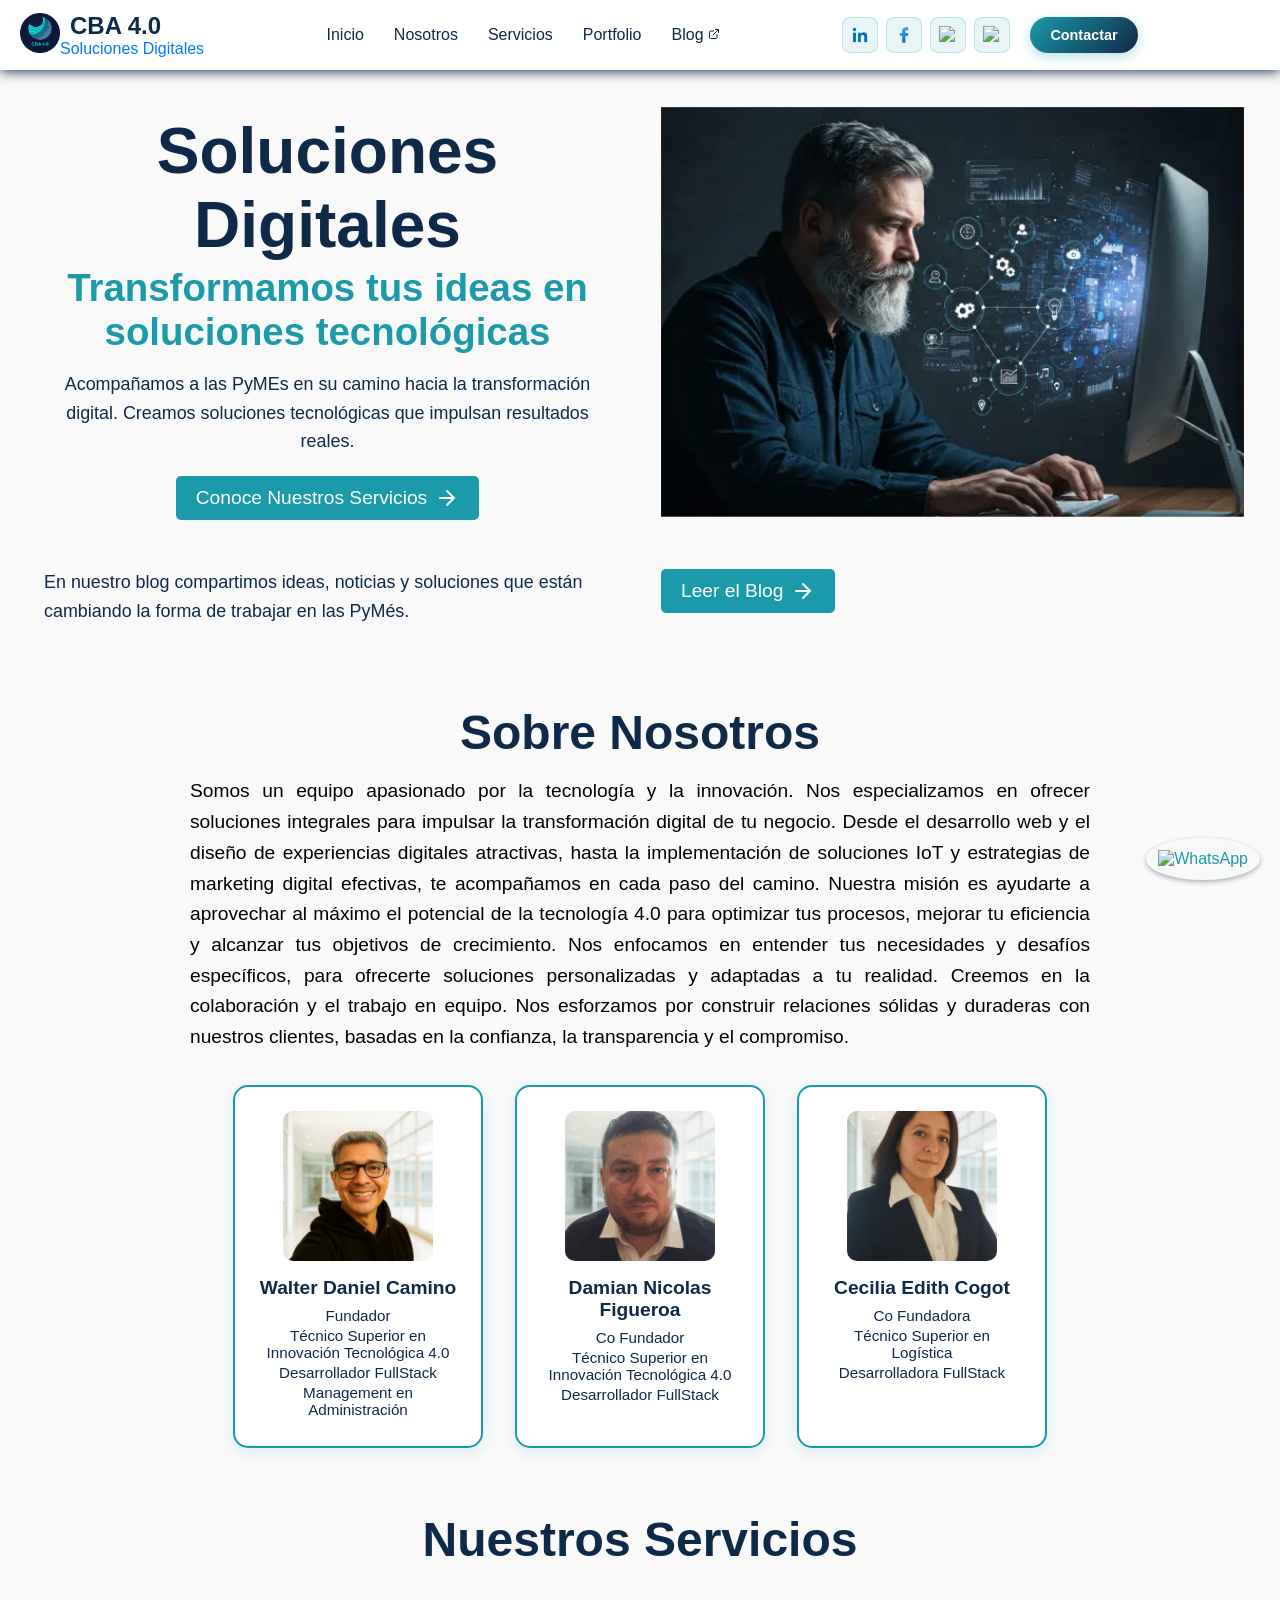
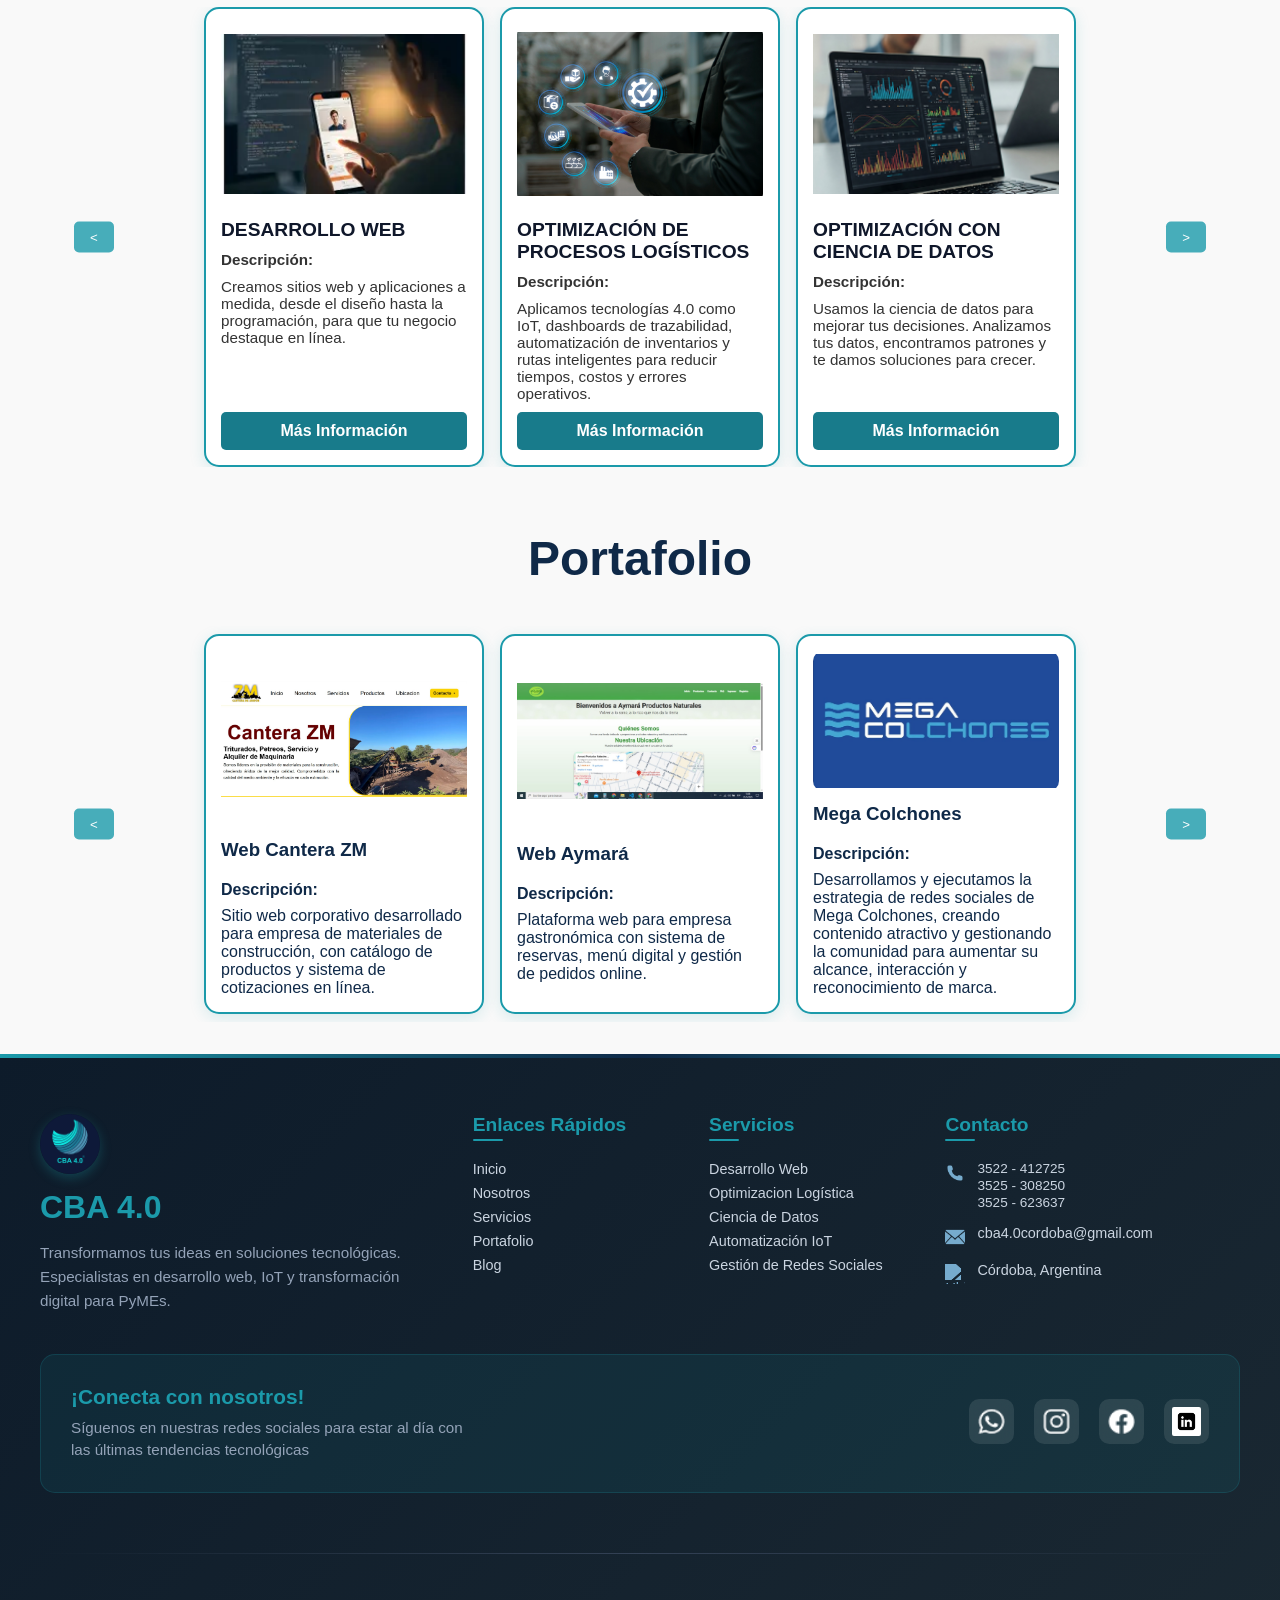
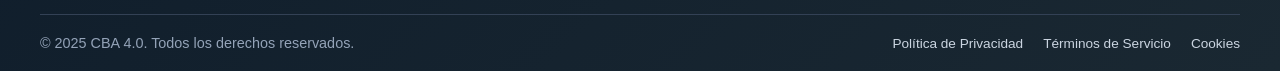
==== commit 226190ff: "redefinicion de carruseles, cambio de direccion de los scrip js" ====
--- a/index.html
+++ b/index.html
@@ -86,35 +86,35 @@
                     <h3>DESARROLLO WEB</h3>
                     <p><strong>Descripción:</strong></p>
                     <p>Creamos sitios web y aplicaciones a medida, desde el diseño hasta la programación, para que tu negocio destaque en línea.</p>
-                    <a href="Servicios Descripcion/web.html" class="boton">Más Información</a>
+                    <a href="Servicios_Descripcion/web.html" class="boton">Más Información</a>
                 </div>
                 <div class="servicio">
                     <img src="imagenes/servicios/concepto-de-control-de-calidad-estandar-m.webp" alt="Gestión de Redes Sociales">
                     <h3>OPTIMIZACIÓN DE PROCESOS LOGÍSTICOS</h3>
                     <p><strong>Descripción:</strong></p>
                     <p>Aplicamos tecnologías 4.0 como IoT, dashboards de trazabilidad, automatización de inventarios y rutas inteligentes para reducir tiempos, costos y errores operativos.</p>
-                    <a href="Servicios Descripcion/logistica.html" class="boton">Más Información</a>
+                    <a href="Servicios_Descripcion/logistica.html" class="boton">Más Información</a>
                 </div>
                 <div class="servicio">
                     <img src="imagenes/servicios/optimizacion_ciencia_de_datos.webp" alt="Optimización con Ciencia de Datos">
                     <h3>OPTIMIZACIÓN CON CIENCIA DE DATOS</h3>
                     <p><strong>Descripción:</strong></p>
                     <p>Usamos la ciencia de datos para mejorar tus decisiones. Analizamos tus datos, encontramos patrones y te damos soluciones para crecer.</p>
-                    <a href="Servicios Descripcion/datos.html" class="boton">Más Información</a>
+                    <a href="Servicios_Descripcion/datos.html" class="boton">Más Información</a>
                 </div>
                 <div class="servicio">
                     <img src="imagenes/servicios/automatizacion_con_IoT.webp" alt="Automatización con IoT">
                     <h3>AUTOMATIZACIÓN CON IoT</h3>
                     <p><strong>Descripción:</strong></p>
                     <p>Aumenta tu eficiencia y productividad con soluciones de automatización personalizadas.</p>
-                    <a href="Servicios Descripcion/Iot.html" class="boton">Más Información</a>
+                    <a href="Servicios_Descripcion/Iot.html" class="boton">Más Información</a>
                 </div>
                 <div class="servicio">
                     <img src="imagenes/servicios/gestion_redes_sociales.webp" alt="Gestión de Redes Sociales">
                     <h3>GESTIÓN DE REDES SOCIALES</h3>
                     <p><strong>Descripción:</strong></p>
                     <p>Gestionamos tu presencia online. Creamos contenido, interactuamos con tu público y aumentamos tu visibilidad y ventas.</p>
-                    <a href="Servicios Descripcion/redes.html" class="boton">Más Información</a>
+                    <a href="Servicios_Descripcion/redes.html" class="boton">Más Información</a>
                 </div>
             </div>
 
@@ -178,7 +178,7 @@
 
                 <div class="portfolio-card">
                     <div class="image-wrapper">
-                        <img src="imagenes/productos/PORTADA FACEBOOK RENOVADA.png" alt="Portada Aymara">
+                        <img src="imagenes/productos/PORTADA_FACEBOOK_RENOVADA.png" alt="Portada Aymara">
                     </div>
                     <h3>Aymará Productos Naturales</h3>
                     <p><strong>Descripción:</strong></p>
@@ -187,7 +187,7 @@
 
                 <div class="portfolio-card">
                     <div class="image-wrapper">
-                        <img src="imagenes/productos/Logo redes Aymara.png" alt="Logo Aymará">
+                        <img src="imagenes/productos/Logo_redes_Aymara.png" alt="Logo Aymará">
                     </div>
                     <h3>Logo Aymará</h3>
                     <p><strong>Descripción:</strong></p>
@@ -200,7 +200,7 @@
     </section>
 
     <footer id="footer-container"></footer>
-    <script src="/inyecciones.js"></script>
-    <script src="/carrusel.js"></script>
+    <script src="/js/inyecciones.js"></script>
+    <script src="/js/carrusel.js"></script>
 </body>
 </html>
--- a/css/style.css
+++ b/css/style.css
@@ -12,11 +12,9 @@
 body {
   width: 100vw;
   min-height: 100vh;
-  font-family: 'Poppins', 'Open Sans', sans-serif;
+  font-family: 'Inter', sans-serif;
   background-color: #f9f9f9;
   color: #000000;
-  margin: 0;
-  padding: 0;
 }
 
 /* Estilos para enlaces */
@@ -56,7 +54,6 @@
     font-size: 5vw;
     color: #0F2948;
     margin-bottom: 0.25rem;
-    font-family: 'Inter', sans-serif;
     font-weight: 700;
 }
 
@@ -65,14 +62,12 @@
     font-weight: 600;
     color: #1B9AAA;
     margin-bottom: 1rem;
-    font-family: 'Inter', sans-serif;
 }
 
 .izquierda p {
     font-size: 1.4vw;
     line-height: 1.6;
     margin-bottom: 0.25rem;
-    font-family: 'Inter', sans-serif;
 }
 
 .parrafoSecundario {
@@ -197,7 +192,11 @@
 
 /* Sección Servicios */
 .servicios {
-    padding: 50px 20px;
+    width: 90%;
+    margin: 0 auto;
+    text-align: center;
+    padding: 2rem 0;
+    position: relative;
     background-color: #f9f9f9;
     text-align: center;
 }
@@ -211,8 +210,9 @@
 
 /* Contenedor del carrusel de servicios */
 .servicios-row-wrapper {
-    overflow: hidden;
+    overflow: visible;
     padding: 0 60px; /* Espacio lateral para los botones */
+    box-sizing: border-box;
     position: relative;
 }
 
@@ -220,7 +220,7 @@
 .servicios-row {
     display: flex;
     gap: 16px; /* Espaciado entre tarjetas */
-    transition: transform 0.5s ease;
+    transition: transform 1.2s ease-in-out;
     will-change: transform;
 }
 
@@ -250,7 +250,7 @@
 .servicio img {
     width: 100%;
     height: 180px;
-    object-fit: cover;
+    object-fit: contain;
     border-radius: 10px;
     margin-bottom: 15px;
     transition: transform 0.3s ease;
@@ -312,7 +312,7 @@
     color: #0F2948;
 }
 
-.portfolio-row-wrapper {
+.portfolio-row-wrapper, .servicios-row-wrapper{
     overflow: hidden; /* evita que la última card se corte */
     padding: 0 60px; /* espacio lateral para los botones */
     position: relative;
@@ -322,7 +322,7 @@
     display: flex;
     gap: 16px; /* separacion entre cards */
     padding: 8px 0; /* Espacio interno para evitar que el borde se corte */
-    transition: transform 0.5s ease;
+    transition: transform 1.2s ease-in-out;
     will-change: transform;
 }
 
@@ -362,7 +362,7 @@
 }
 
 .portfolio-card p {
-    text-align: justify;
+    text-align: left;
     margin-top: 0.5rem;
 }
 
@@ -378,7 +378,7 @@
 .image-wrapper img {
     width: 100%;
     height: 100%;
-    object-fit: cover;
+    object-fit: contain;
     transition: transform 0.3s ease;
 }
 
@@ -412,6 +412,51 @@
     right: 10px; /* Espaciado uniforme desde el borde derecho */
 }
 
+/* Para centrar los 3 visibles */
+.servicios-row,
+.portfolio-row {
+  justify-content: center;   /* centra las 3 tarjetas */
+}
+
+/* Estado base de una card (oculta) */
+.servicio,
+.portfolio-card {
+  opacity: 0;
+  transform: translateX(0) scale(0.95);
+  transition: transform 0.8s cubic-bezier(0.22, 1, 0.36, 1),
+              opacity 0.8s cubic-bezier(0.22, 1, 0.36, 1);
+  display: none;
+}
+
+/* Cuando la card está visible */
+.servicio.visible,
+.portfolio-card.visible {
+  display: flex;
+  opacity: 1;
+  transform: translateX(0) scale(1);
+}
+
+/* Animaciones de entrada/salida */
+.slide-in-right { 
+  transform: translateX(50px) scale(0.95); 
+  opacity: 0; 
+}
+
+.slide-in-left { 
+  transform: translateX(-50px) scale(0.95); 
+  opacity: 0; 
+}
+
+.slide-out-right { 
+  transform: translateX(50px) scale(0.95); 
+  opacity: 0; 
+}
+.slide-out-left { 
+  transform: translateX(-50px) scale(0.95); 
+  opacity: 0; 
+}
+
+
 /*icono wsp flotante*/
 .btn-wsp {
     position: fixed;
@@ -581,6 +626,3 @@
     }
 }
 
-.home {
-    margin-top: 80px;
-}
--- a/css/footer.css
+++ b/css/footer.css
@@ -44,7 +44,7 @@
 .footer-logo {
     width: 60px;
     height: 60px;
-    border-radius: 12px;
+    border-radius: 50px;
     box-shadow: 0 4px 12px rgba(27, 154, 170, 0.3);
 }
 
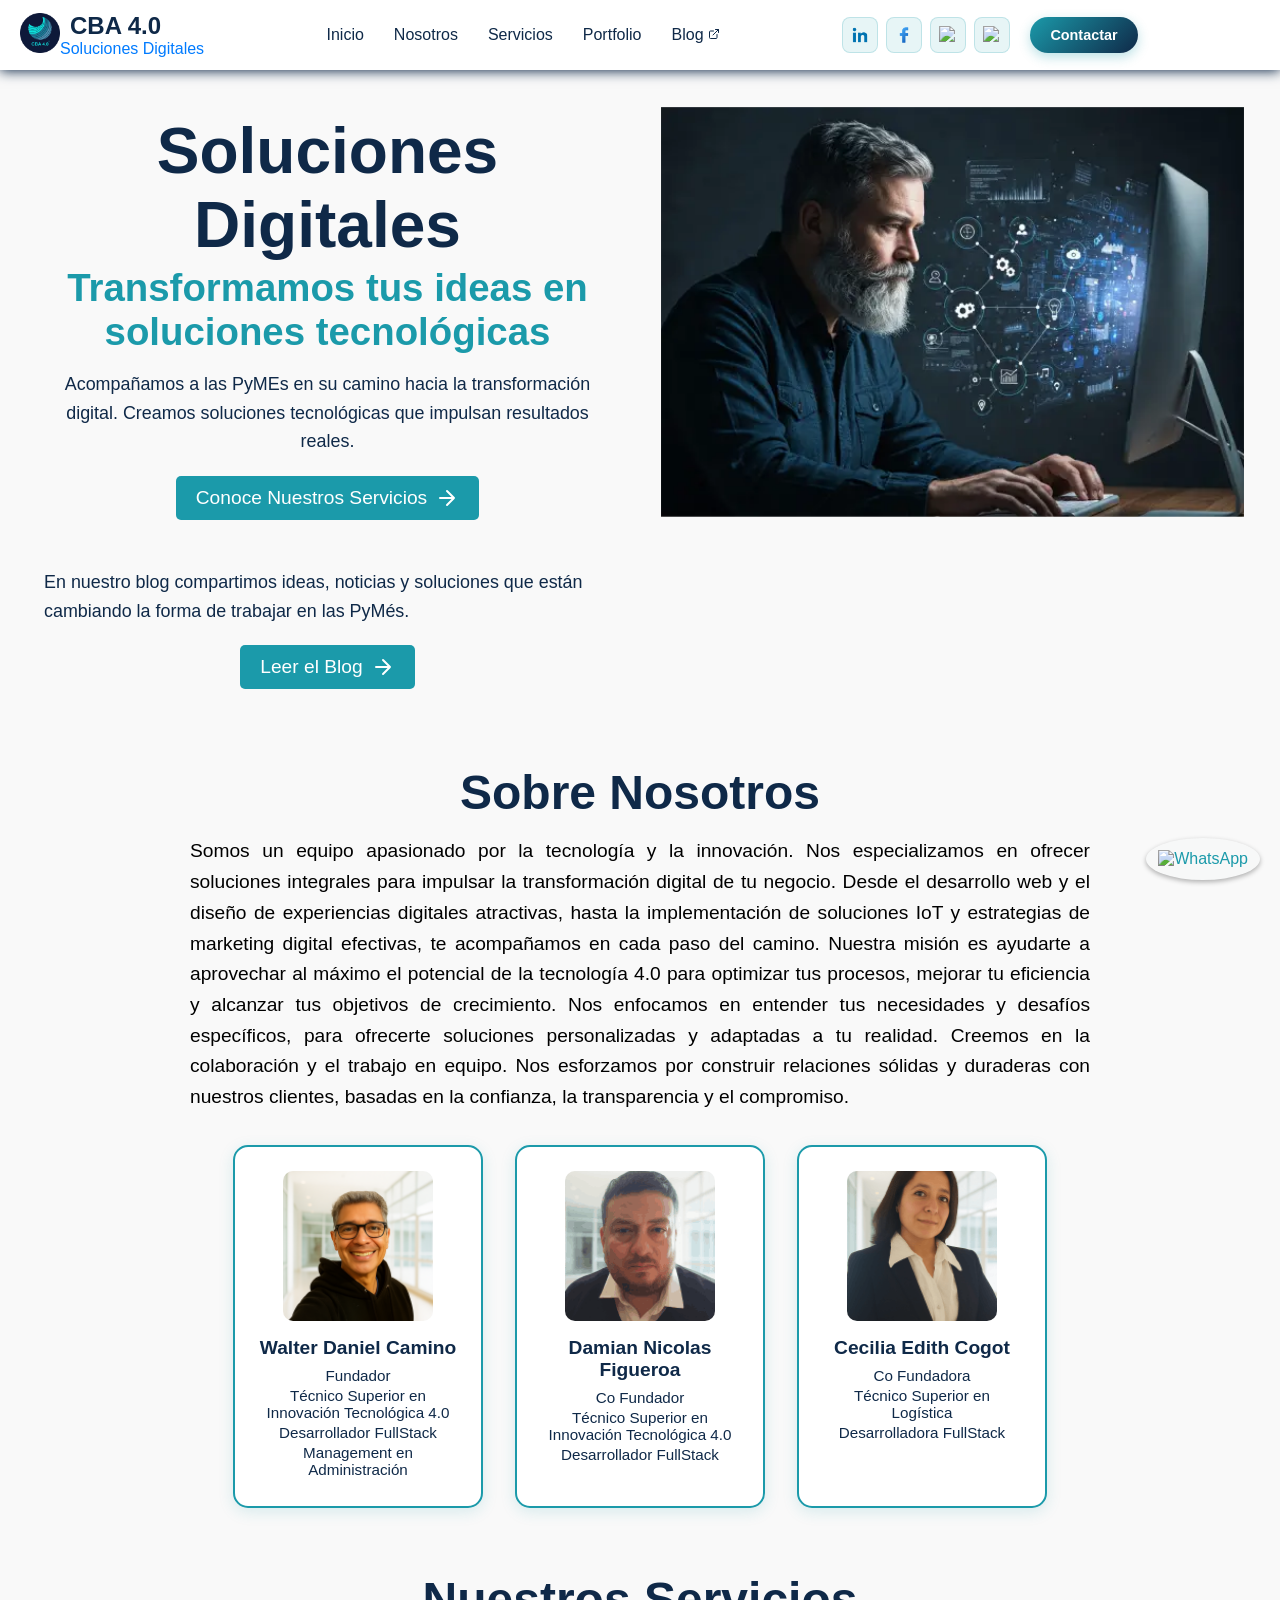
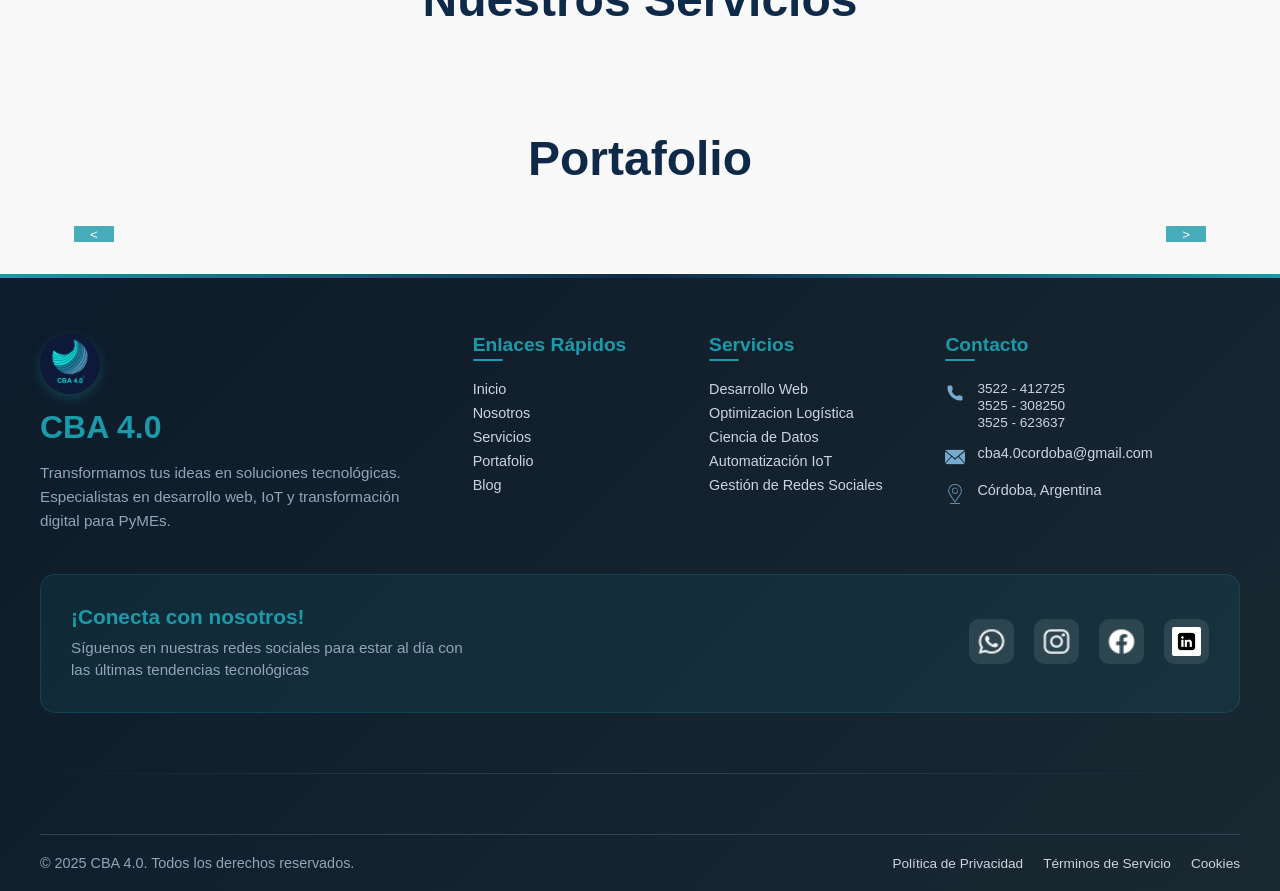
==== commit f718400f: "Ajustes CSS boton leer Blog y footer" ====
--- a/index.html
+++ b/index.html
@@ -28,10 +28,12 @@
             <p>Acompañamos a las PyMEs en su camino hacia la transformación digital. Creamos soluciones tecnológicas que impulsan resultados reales.</p>
             <a href="#servicios" class="btn-servicios">Conoce Nuestros Servicios <svg xmlns="http://www.w3.org/2000/svg" viewBox="0 0 24 24" fill="none" stroke="currentColor" stroke-width="2" stroke-linecap="round" stroke-linejoin="round"><path d="M5 12h14M12 5l7 7-7 7"></path></svg></a>
             <p class="parrafoSecundario">En nuestro blog compartimos ideas, noticias y soluciones que están cambiando la forma de trabajar en las PyMés.</p>
+            <a href="https://www.https://cbacuatropuntocero.com.ar/blog/" class="btn-blog">Leer el Blog <svg xmlns="http://www.w3.org/2000/svg" viewBox="0 0 24 24" fill="none" stroke="currentColor" stroke-width="2" stroke-linecap="round" stroke-linejoin="round"><path d="M5 12h14M12 5l7 7-7 7"></path></svg></a>
+        
         </div>
         <div class="derecha">
             <img src="/imagenes/portada_CBA.webp" alt="Equipo CBA 4.0 trabajando" class="imagen-derecha">
-            <a href="https://www.cba-blog.com.ar" class="btn-blog">Leer el Blog <svg xmlns="http://www.w3.org/2000/svg" viewBox="0 0 24 24" fill="none" stroke="currentColor" stroke-width="2" stroke-linecap="round" stroke-linejoin="round"><path d="M5 12h14M12 5l7 7-7 7"></path></svg></a>
+            
         </div>
     </section>
 
@@ -86,35 +88,35 @@
                     <h3>DESARROLLO WEB</h3>
                     <p><strong>Descripción:</strong></p>
                     <p>Creamos sitios web y aplicaciones a medida, desde el diseño hasta la programación, para que tu negocio destaque en línea.</p>
-                    <a href="Servicios_Descripcion/web.html" class="boton">Más Información</a>
+                    <a href="Servicios Descripcion/web.html" class="boton">Más Información</a>
                 </div>
                 <div class="servicio">
                     <img src="imagenes/servicios/concepto-de-control-de-calidad-estandar-m.webp" alt="Gestión de Redes Sociales">
                     <h3>OPTIMIZACIÓN DE PROCESOS LOGÍSTICOS</h3>
                     <p><strong>Descripción:</strong></p>
                     <p>Aplicamos tecnologías 4.0 como IoT, dashboards de trazabilidad, automatización de inventarios y rutas inteligentes para reducir tiempos, costos y errores operativos.</p>
-                    <a href="Servicios_Descripcion/logistica.html" class="boton">Más Información</a>
+                    <a href="Servicios Descripcion/logistica.html" class="boton">Más Información</a>
                 </div>
                 <div class="servicio">
                     <img src="imagenes/servicios/optimizacion_ciencia_de_datos.webp" alt="Optimización con Ciencia de Datos">
                     <h3>OPTIMIZACIÓN CON CIENCIA DE DATOS</h3>
                     <p><strong>Descripción:</strong></p>
                     <p>Usamos la ciencia de datos para mejorar tus decisiones. Analizamos tus datos, encontramos patrones y te damos soluciones para crecer.</p>
-                    <a href="Servicios_Descripcion/datos.html" class="boton">Más Información</a>
+                    <a href="Servicios Descripcion/datos.html" class="boton">Más Información</a>
                 </div>
                 <div class="servicio">
                     <img src="imagenes/servicios/automatizacion_con_IoT.webp" alt="Automatización con IoT">
                     <h3>AUTOMATIZACIÓN CON IoT</h3>
                     <p><strong>Descripción:</strong></p>
                     <p>Aumenta tu eficiencia y productividad con soluciones de automatización personalizadas.</p>
-                    <a href="Servicios_Descripcion/Iot.html" class="boton">Más Información</a>
+                    <a href="Servicios Descripcion/Iot.html" class="boton">Más Información</a>
                 </div>
                 <div class="servicio">
                     <img src="imagenes/servicios/gestion_redes_sociales.webp" alt="Gestión de Redes Sociales">
                     <h3>GESTIÓN DE REDES SOCIALES</h3>
                     <p><strong>Descripción:</strong></p>
                     <p>Gestionamos tu presencia online. Creamos contenido, interactuamos con tu público y aumentamos tu visibilidad y ventas.</p>
-                    <a href="Servicios_Descripcion/redes.html" class="boton">Más Información</a>
+                    <a href="Servicios Descripcion/redes.html" class="boton">Más Información</a>
                 </div>
             </div>
 
@@ -178,7 +180,7 @@
 
                 <div class="portfolio-card">
                     <div class="image-wrapper">
-                        <img src="imagenes/productos/PORTADA_FACEBOOK_RENOVADA.png" alt="Portada Aymara">
+                        <img src="imagenes/productos/PORTADA FACEBOOK RENOVADA.png" alt="Portada Aymara">
                     </div>
                     <h3>Aymará Productos Naturales</h3>
                     <p><strong>Descripción:</strong></p>
@@ -187,7 +189,7 @@
 
                 <div class="portfolio-card">
                     <div class="image-wrapper">
-                        <img src="imagenes/productos/Logo_redes_Aymara.png" alt="Logo Aymará">
+                        <img src="imagenes/productos/Logo redes Aymara.png" alt="Logo Aymará">
                     </div>
                     <h3>Logo Aymará</h3>
                     <p><strong>Descripción:</strong></p>
@@ -200,7 +202,7 @@
     </section>
 
     <footer id="footer-container"></footer>
-    <script src="/js/inyecciones.js"></script>
-    <script src="/js/carrusel.js"></script>
+    <script src="/inyecciones.js"></script>
+    <script src="/carrusel.js"></script>
 </body>
 </html>
--- a/css/footer.css
+++ b/css/footer.css
@@ -111,11 +111,18 @@
 }
 
 .footer-services a {
-    color: #cbd5e1;
+    color: #cbd5e1;                 /* color normal (gris claro) */
     text-decoration: none;
     transition: all 0.3s ease;
     display: inline-block;
 }
+
+.footer-services a:hover {
+    color: #1B9AAA;                 /* cambia el color al turquesa */
+    transform: translateX(5px);     /* se desplaza 5px hacia la derecha */
+    text-decoration: none;
+}
+
 .footer-links a {
     color: #cbd5e1;
     text-decoration: none;
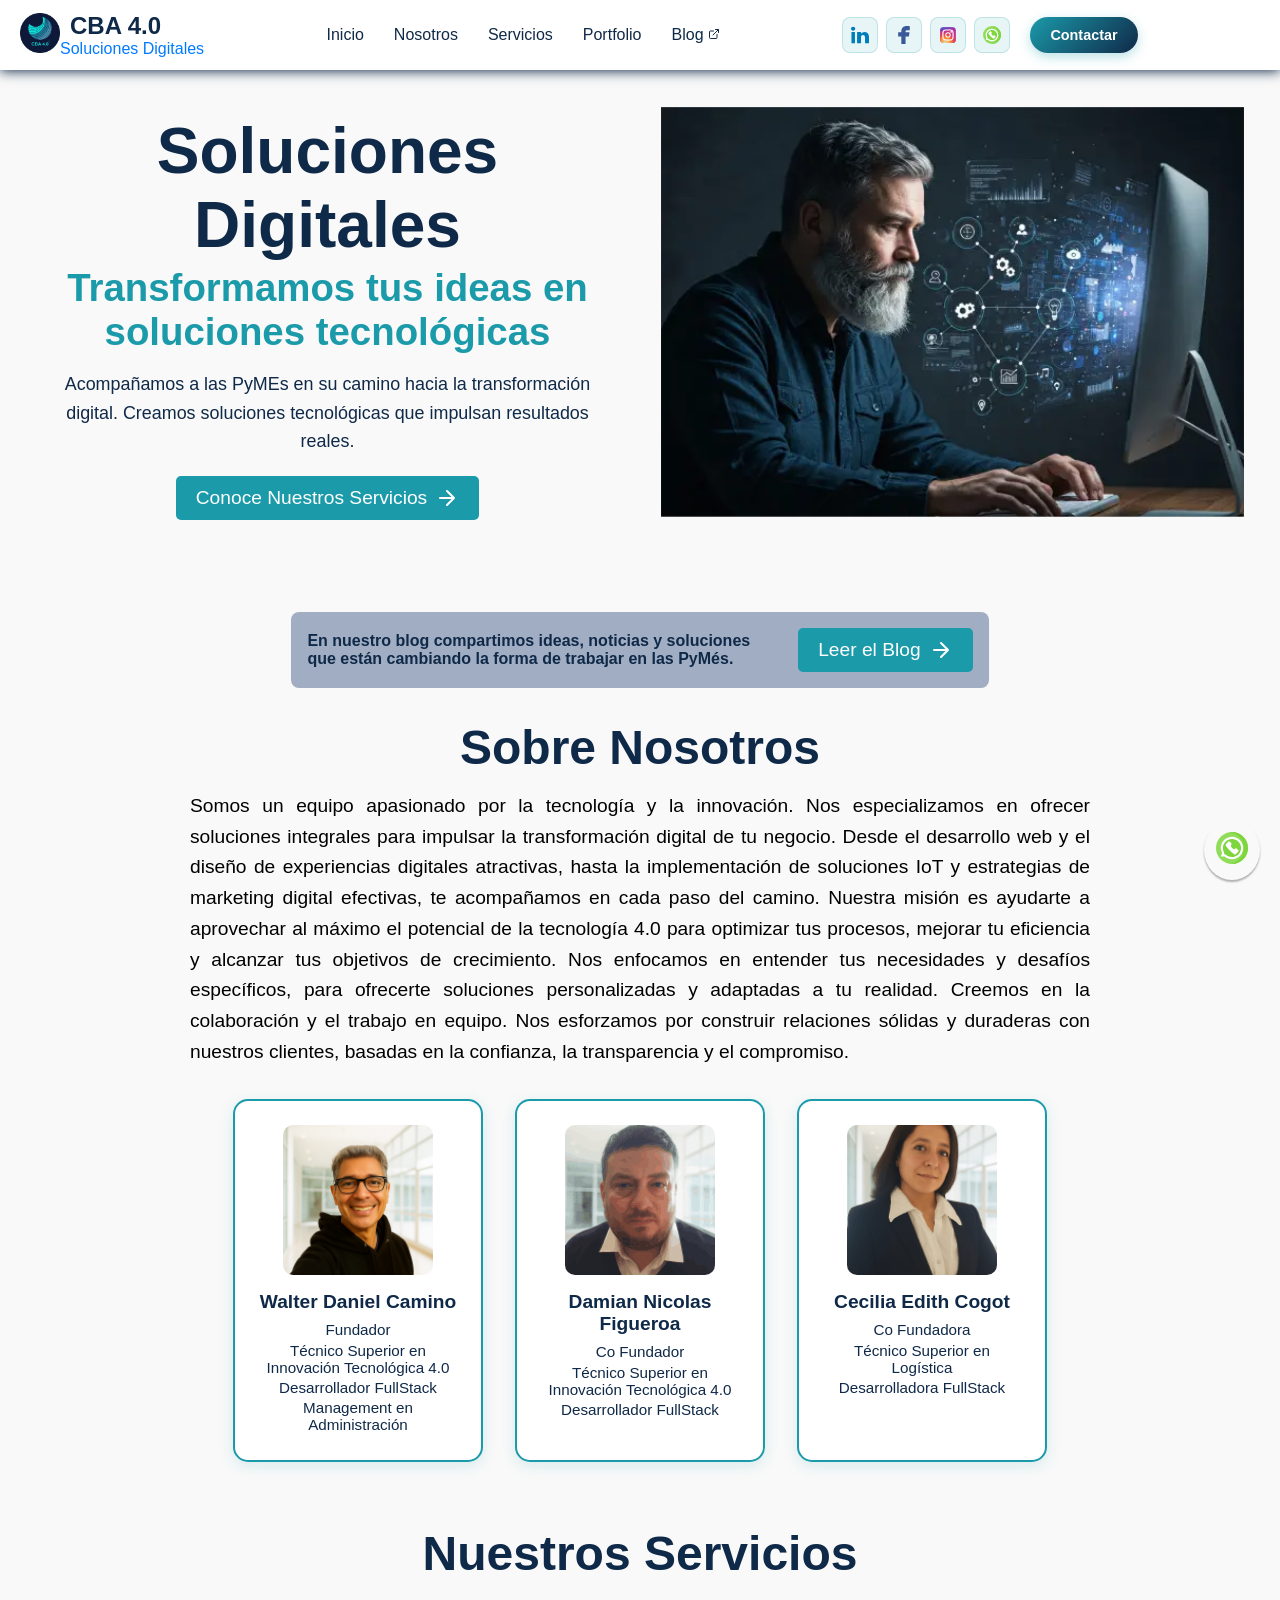
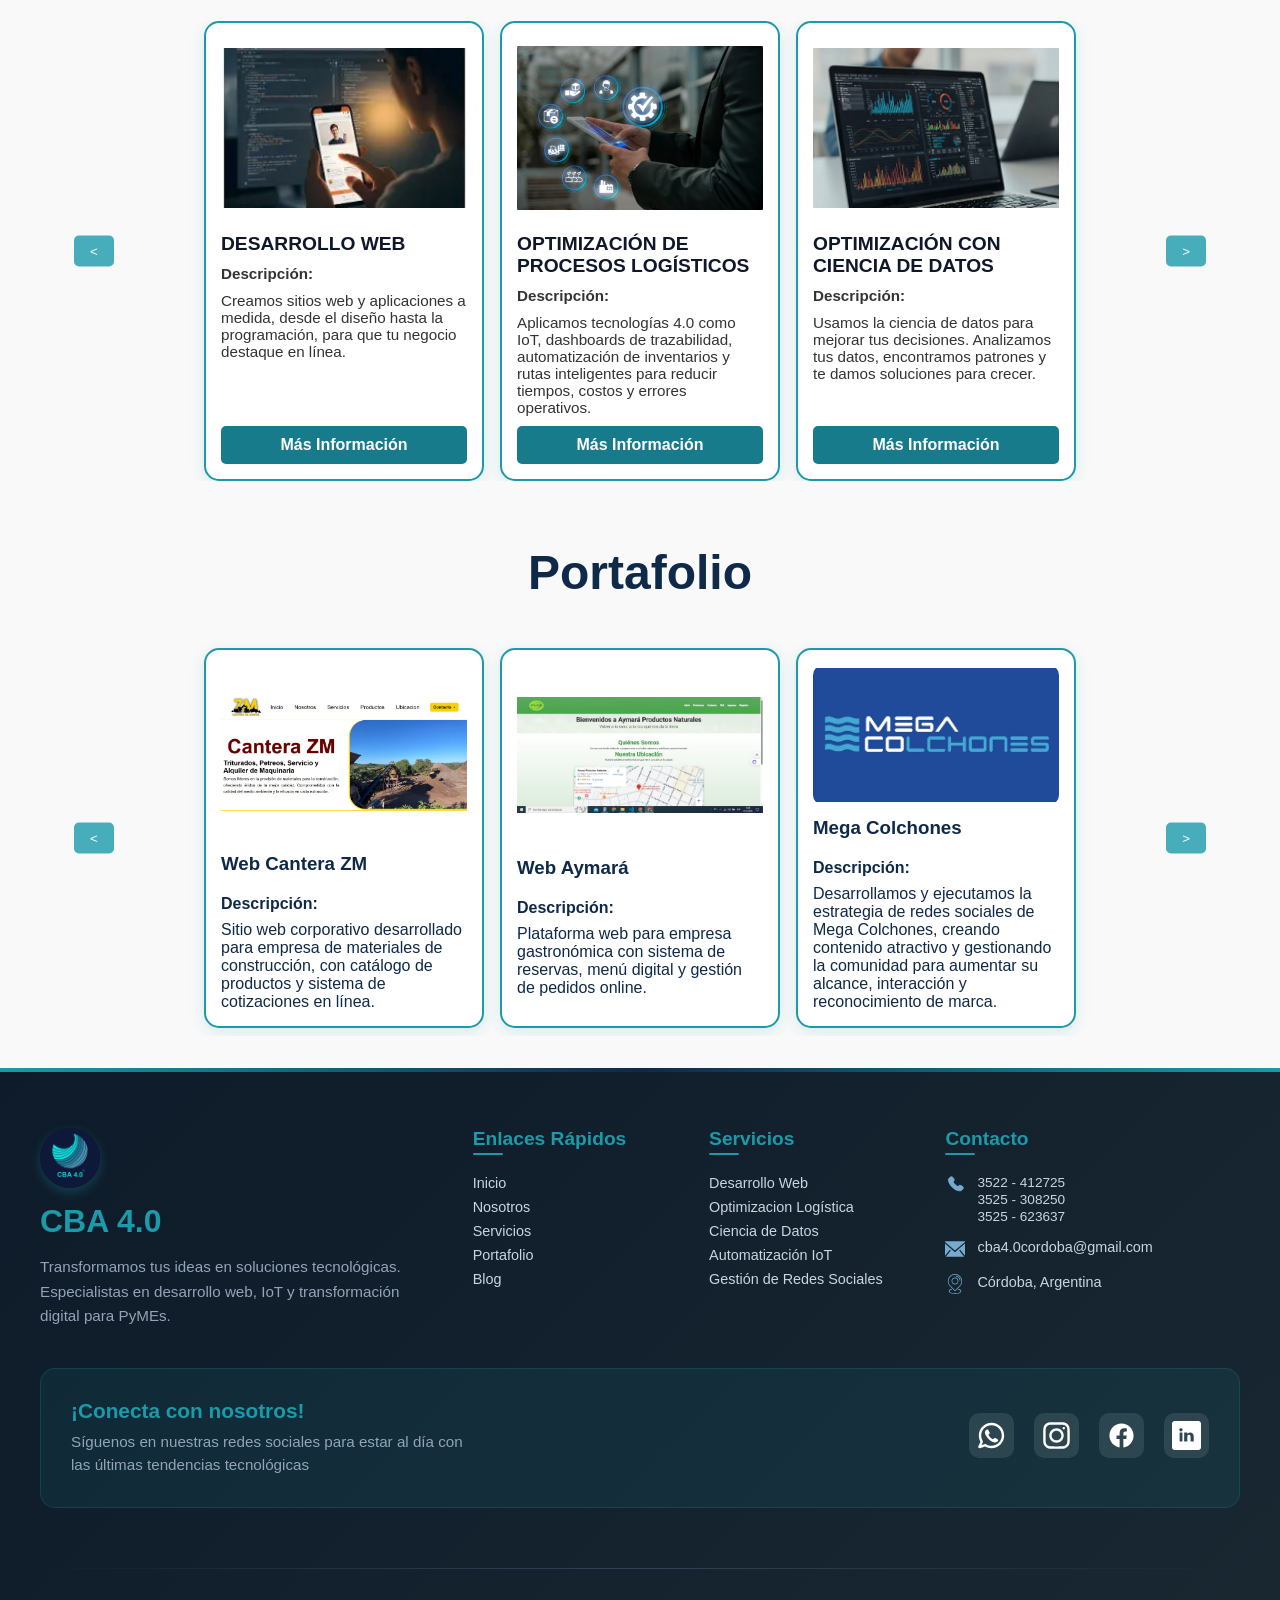
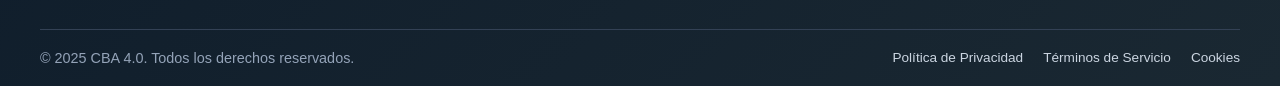
==== commit bd95e042: "ajustes de la pagina principal" ====
--- a/index.html
+++ b/index.html
@@ -15,7 +15,7 @@
        target="_blank" 
        rel="noopener noreferrer" 
        aria-label="Chatear por WhatsApp">
-        <img src="/imagenes/icons/whatsapp.png" alt="WhatsApp">
+        <img src="/imagenes/icons/whatsapp.svg" alt="WhatsApp">
     </a>
 
     <header id="header-container"></header>
@@ -27,14 +27,14 @@
             <h2>Transformamos tus ideas en soluciones tecnológicas</h2>
             <p>Acompañamos a las PyMEs en su camino hacia la transformación digital. Creamos soluciones tecnológicas que impulsan resultados reales.</p>
             <a href="#servicios" class="btn-servicios">Conoce Nuestros Servicios <svg xmlns="http://www.w3.org/2000/svg" viewBox="0 0 24 24" fill="none" stroke="currentColor" stroke-width="2" stroke-linecap="round" stroke-linejoin="round"><path d="M5 12h14M12 5l7 7-7 7"></path></svg></a>
-            <p class="parrafoSecundario">En nuestro blog compartimos ideas, noticias y soluciones que están cambiando la forma de trabajar en las PyMés.</p>
-            <a href="https://www.https://cbacuatropuntocero.com.ar/blog/" class="btn-blog">Leer el Blog <svg xmlns="http://www.w3.org/2000/svg" viewBox="0 0 24 24" fill="none" stroke="currentColor" stroke-width="2" stroke-linecap="round" stroke-linejoin="round"><path d="M5 12h14M12 5l7 7-7 7"></path></svg></a>
-        
         </div>
         <div class="derecha">
             <img src="/imagenes/portada_CBA.webp" alt="Equipo CBA 4.0 trabajando" class="imagen-derecha">
-            
-        </div>
+        </div>
+    </section>
+    <section class="secundario">
+        <p class="parrafoSecundario">En nuestro blog compartimos ideas, noticias y soluciones <br>que están cambiando la forma de trabajar en las PyMés.</p>
+        <a href="https://www.cba-blog.com.ar" class="btn-blog">Leer el Blog <svg xmlns="http://www.w3.org/2000/svg" viewBox="0 0 24 24" fill="none" stroke="currentColor" stroke-width="2" stroke-linecap="round" stroke-linejoin="round"><path d="M5 12h14M12 5l7 7-7 7"></path></svg></a>
     </section>
 
     <!-- Sección Nosotros -->
@@ -88,35 +88,35 @@
                     <h3>DESARROLLO WEB</h3>
                     <p><strong>Descripción:</strong></p>
                     <p>Creamos sitios web y aplicaciones a medida, desde el diseño hasta la programación, para que tu negocio destaque en línea.</p>
-                    <a href="Servicios Descripcion/web.html" class="boton">Más Información</a>
+                    <a href="Servicios_Descripcion/web.html" class="boton">Más Información</a>
                 </div>
                 <div class="servicio">
                     <img src="imagenes/servicios/concepto-de-control-de-calidad-estandar-m.webp" alt="Gestión de Redes Sociales">
                     <h3>OPTIMIZACIÓN DE PROCESOS LOGÍSTICOS</h3>
                     <p><strong>Descripción:</strong></p>
                     <p>Aplicamos tecnologías 4.0 como IoT, dashboards de trazabilidad, automatización de inventarios y rutas inteligentes para reducir tiempos, costos y errores operativos.</p>
-                    <a href="Servicios Descripcion/logistica.html" class="boton">Más Información</a>
+                    <a href="Servicios_Descripcion/logistica.html" class="boton">Más Información</a>
                 </div>
                 <div class="servicio">
                     <img src="imagenes/servicios/optimizacion_ciencia_de_datos.webp" alt="Optimización con Ciencia de Datos">
                     <h3>OPTIMIZACIÓN CON CIENCIA DE DATOS</h3>
                     <p><strong>Descripción:</strong></p>
                     <p>Usamos la ciencia de datos para mejorar tus decisiones. Analizamos tus datos, encontramos patrones y te damos soluciones para crecer.</p>
-                    <a href="Servicios Descripcion/datos.html" class="boton">Más Información</a>
+                    <a href="Servicios_Descripcion/datos.html" class="boton">Más Información</a>
                 </div>
                 <div class="servicio">
                     <img src="imagenes/servicios/automatizacion_con_IoT.webp" alt="Automatización con IoT">
                     <h3>AUTOMATIZACIÓN CON IoT</h3>
                     <p><strong>Descripción:</strong></p>
                     <p>Aumenta tu eficiencia y productividad con soluciones de automatización personalizadas.</p>
-                    <a href="Servicios Descripcion/Iot.html" class="boton">Más Información</a>
+                    <a href="Servicios_Descripcion/Iot.html" class="boton">Más Información</a>
                 </div>
                 <div class="servicio">
                     <img src="imagenes/servicios/gestion_redes_sociales.webp" alt="Gestión de Redes Sociales">
                     <h3>GESTIÓN DE REDES SOCIALES</h3>
                     <p><strong>Descripción:</strong></p>
                     <p>Gestionamos tu presencia online. Creamos contenido, interactuamos con tu público y aumentamos tu visibilidad y ventas.</p>
-                    <a href="Servicios Descripcion/redes.html" class="boton">Más Información</a>
+                    <a href="Servicios_Descripcion/redes.html" class="boton">Más Información</a>
                 </div>
             </div>
 
@@ -180,7 +180,7 @@
 
                 <div class="portfolio-card">
                     <div class="image-wrapper">
-                        <img src="imagenes/productos/PORTADA FACEBOOK RENOVADA.png" alt="Portada Aymara">
+                        <img src="imagenes/productos/PORTADA_FACEBOOK_RENOVADA.png" alt="Portada Aymara">
                     </div>
                     <h3>Aymará Productos Naturales</h3>
                     <p><strong>Descripción:</strong></p>
@@ -189,7 +189,7 @@
 
                 <div class="portfolio-card">
                     <div class="image-wrapper">
-                        <img src="imagenes/productos/Logo redes Aymara.png" alt="Logo Aymará">
+                        <img src="imagenes/productos/Logo_redes_Aymara.png" alt="Logo Aymará">
                     </div>
                     <h3>Logo Aymará</h3>
                     <p><strong>Descripción:</strong></p>
@@ -202,7 +202,7 @@
     </section>
 
     <footer id="footer-container"></footer>
-    <script src="/inyecciones.js"></script>
-    <script src="/carrusel.js"></script>
+    <script src="/js/inyecciones.js"></script>
+    <script src="/js/carrusel.js"></script>
 </body>
 </html>
--- a/css/style.css
+++ b/css/style.css
@@ -68,10 +68,6 @@
     font-size: 1.4vw;
     line-height: 1.6;
     margin-bottom: 0.25rem;
-}
-
-.parrafoSecundario {
-    text-align: start;
 }
 
 .btn-servicios, .btn-blog {
@@ -103,6 +99,26 @@
     height: 24px;
 }
 
+/*Seccion secundaria*/
+.secundario{
+    display: flex;
+    align-items: center;
+    justify-content: center;
+    gap: 3rem;
+    background: rgba(30, 60, 114, 0.4);
+    padding: 0 1rem 1rem 1rem;
+    border-radius: 0.5rem;
+    backdrop-filter: blur(5px);
+    width: fit-content;      
+    margin: 0 auto; 
+}
+
+.parrafoSecundario {
+    padding-top: 1rem;
+    font-weight: bold;
+}
+
+
 /* Sección Nosotros */
 .main-container-nosotros {
     display: flex;
@@ -463,10 +479,9 @@
     bottom: 20px;
     right: 20px;
     z-index: 1500;
-    background-color: #f7f8f8;
     padding: 12px;
     border-radius: 50%;
-    box-shadow: 0 2px 5px rgba(0,0,0,0.3);
+    box-shadow: 0 2px 2px rgba(0,0,0,0.3);
     transition: transform 0.3s;
 }
 
@@ -496,6 +511,13 @@
         border: 0.41vw solid #1B9AAA;
     }
 
+    .secundario {
+        flex-direction: column; 
+        gap: 1.5rem; 
+        width: 90%; 
+        padding: 1rem; 
+    }
+
     .equipo-nosotros {
         flex-direction: column;
         align-items: center;
@@ -571,6 +593,18 @@
         font-size: 1rem;
     }
 
+    .secundario {
+        flex-direction: column;
+        gap: 1rem;
+        width: 95%; 
+        padding: 0.8rem 1rem; 
+    }
+
+    .parrafoSecundario {
+        font-size: 1rem; 
+        padding-top: 0.5rem;
+    }
+
     .servicios h2 {
         font-size: 1.5rem;
     }
@@ -624,5 +658,14 @@
     .home {
         margin-top: 80px;
     }
-}
-
+
+    .portfolio-row, .servicios-row {
+        justify-content: center;
+    }
+
+    .portfolio-card, .servicio {
+        flex: 0 0 90%;   /* ancho de cada card */
+        max-width: 90%;
+    }
+}
+
--- a/css/footer.css
+++ b/css/footer.css
@@ -156,7 +156,6 @@
     height: 20px;
     flex-shrink: 0;
     filter: brightness(0) saturate(100%) invert(65%) sepia(25%) saturate(558%) hue-rotate(160deg) brightness(95%) contrast(90%);
-    margin-top: 2px;
 }
 
 .contact-details {
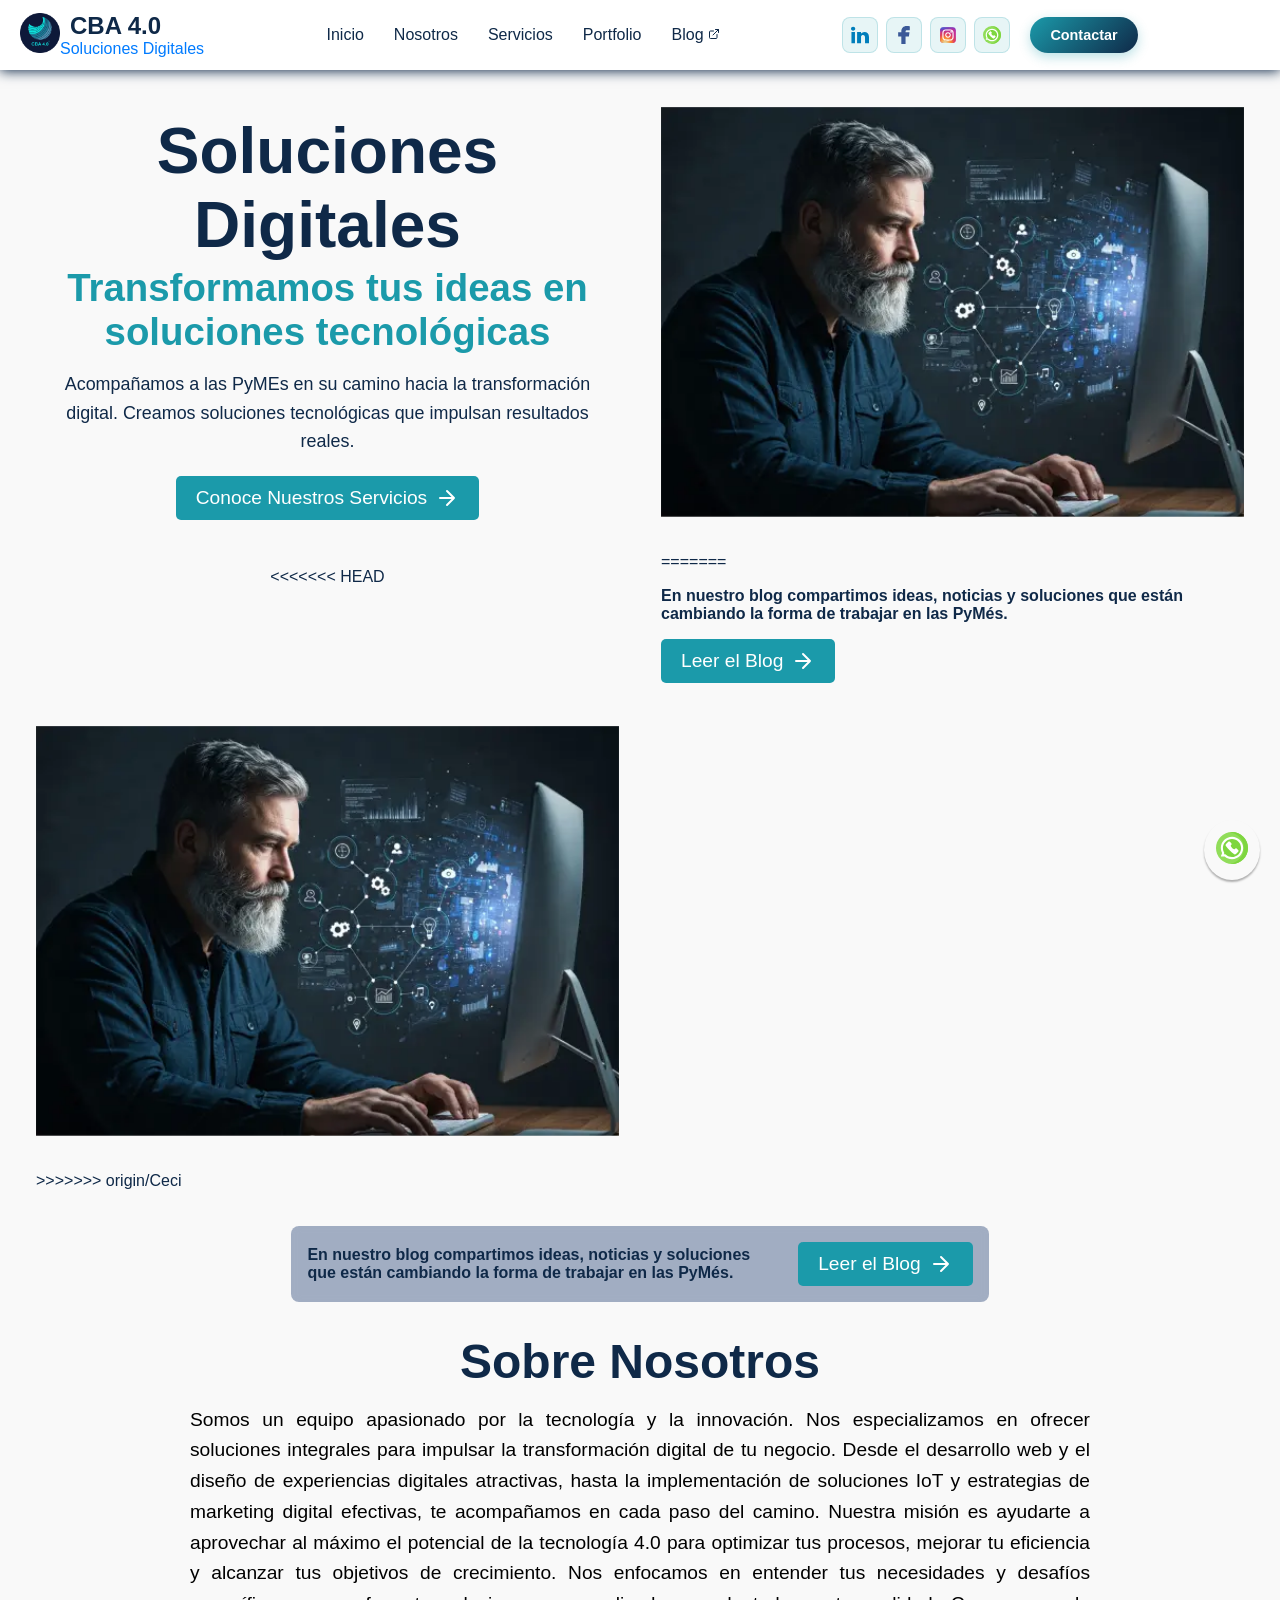
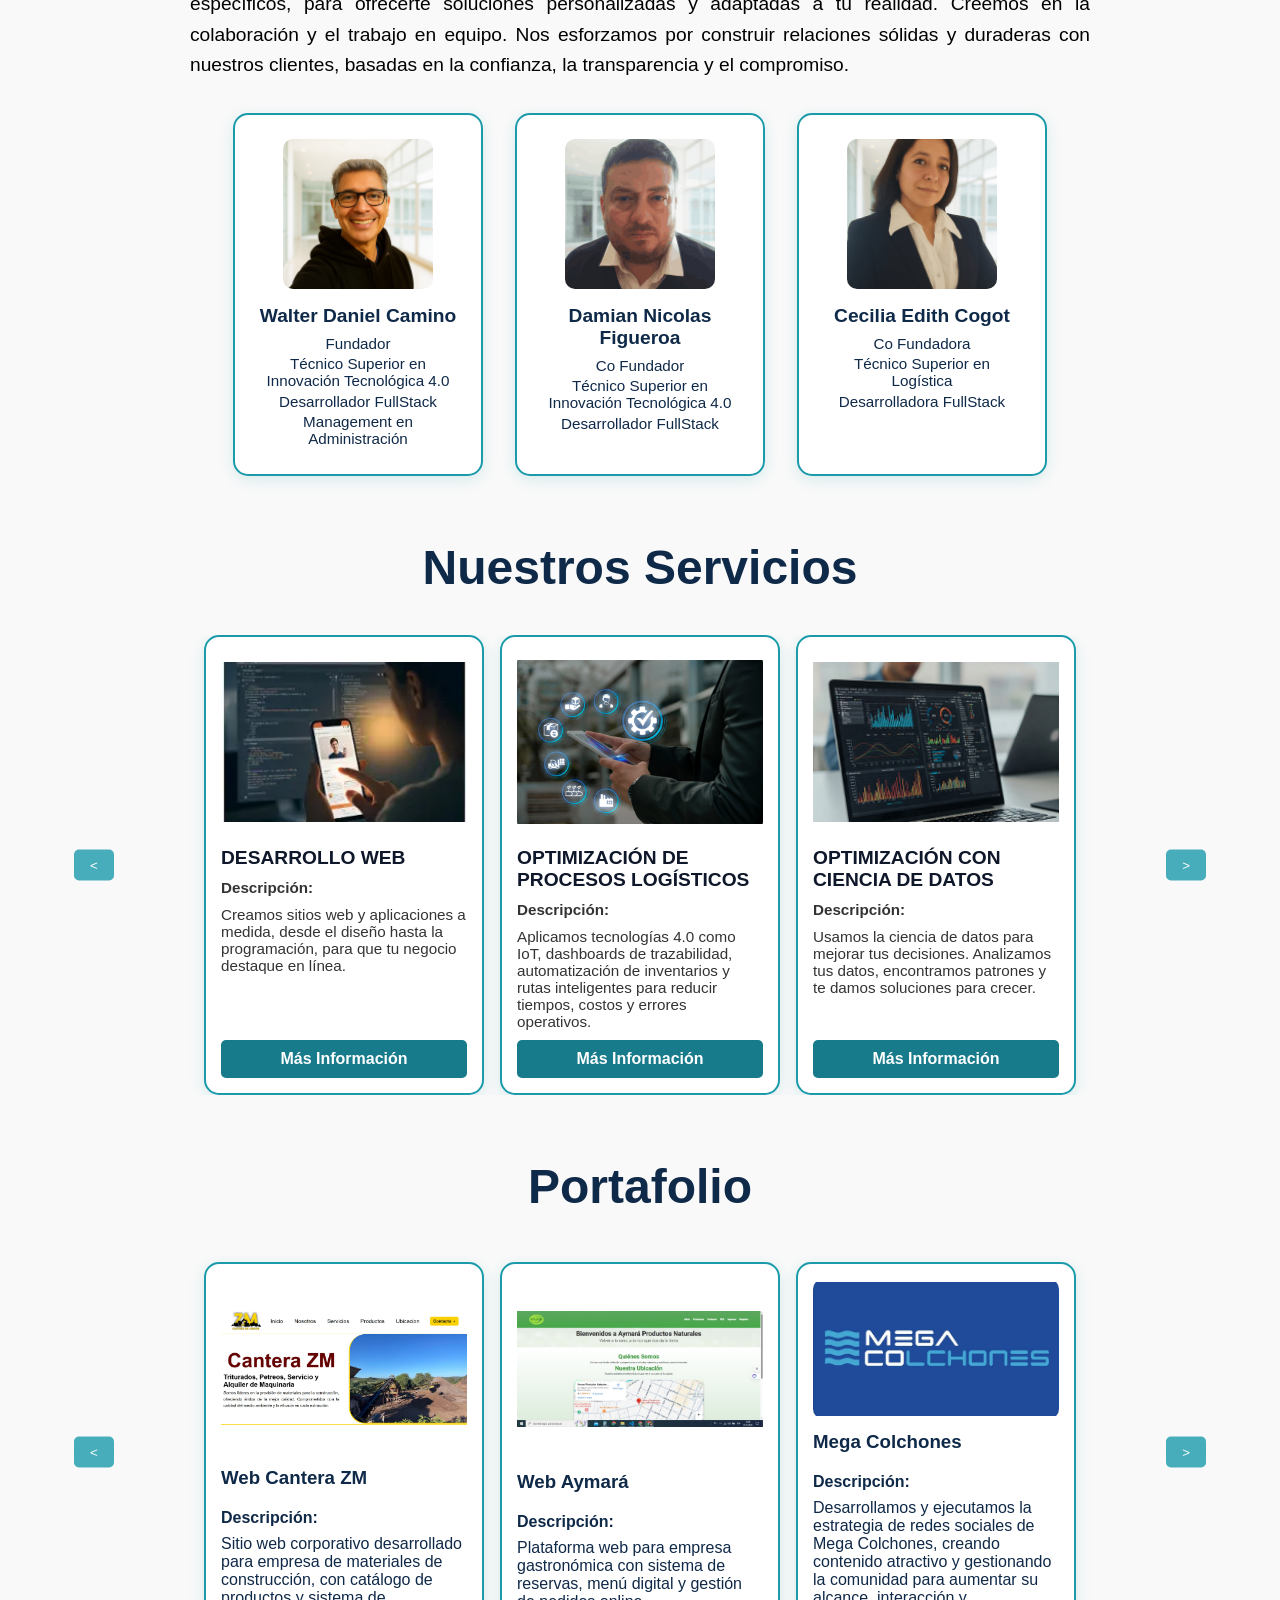
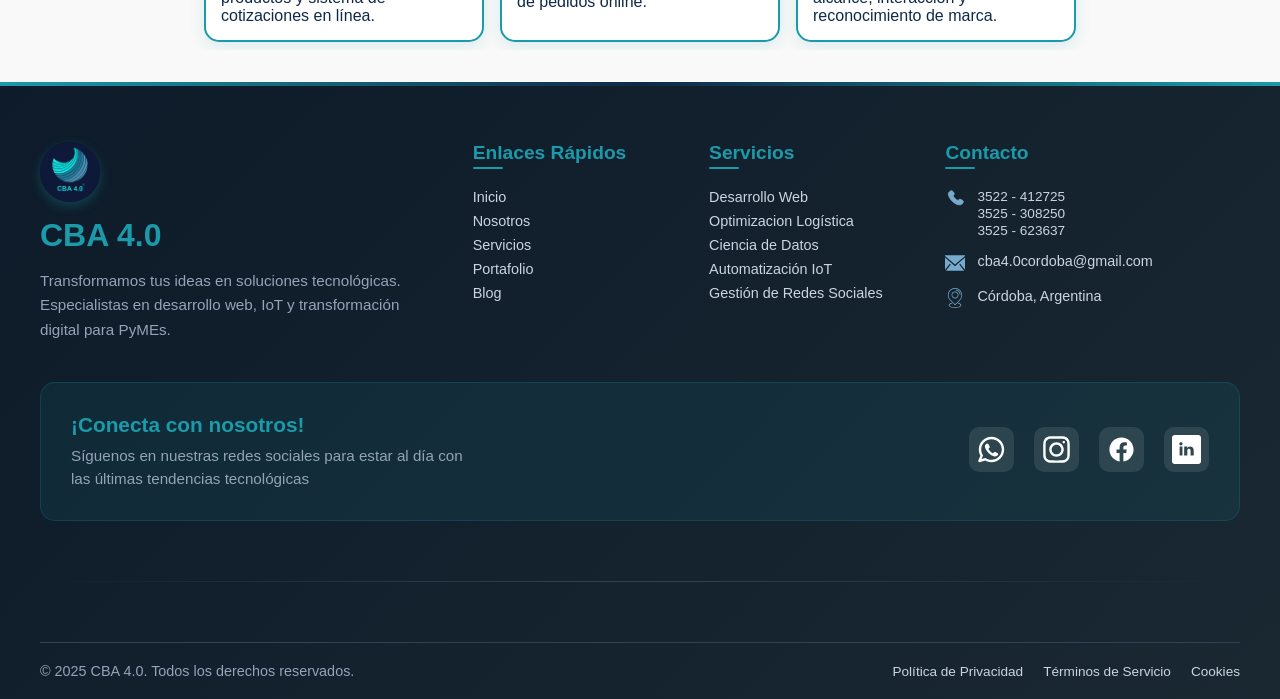
==== commit ebc50a3e: "mergeando los cambios de la ceci" ====
--- a/index.html
+++ b/index.html
@@ -27,9 +27,19 @@
             <h2>Transformamos tus ideas en soluciones tecnológicas</h2>
             <p>Acompañamos a las PyMEs en su camino hacia la transformación digital. Creamos soluciones tecnológicas que impulsan resultados reales.</p>
             <a href="#servicios" class="btn-servicios">Conoce Nuestros Servicios <svg xmlns="http://www.w3.org/2000/svg" viewBox="0 0 24 24" fill="none" stroke="currentColor" stroke-width="2" stroke-linecap="round" stroke-linejoin="round"><path d="M5 12h14M12 5l7 7-7 7"></path></svg></a>
+<<<<<<< HEAD
         </div>
         <div class="derecha">
             <img src="/imagenes/portada_CBA.webp" alt="Equipo CBA 4.0 trabajando" class="imagen-derecha">
+=======
+            <p class="parrafoSecundario">En nuestro blog compartimos ideas, noticias y soluciones que están cambiando la forma de trabajar en las PyMés.</p>
+            <a href="https://www.https://cbacuatropuntocero.com.ar/blog/" class="btn-blog">Leer el Blog <svg xmlns="http://www.w3.org/2000/svg" viewBox="0 0 24 24" fill="none" stroke="currentColor" stroke-width="2" stroke-linecap="round" stroke-linejoin="round"><path d="M5 12h14M12 5l7 7-7 7"></path></svg></a>
+        
+        </div>
+        <div class="derecha">
+            <img src="/imagenes/portada_CBA.webp" alt="Equipo CBA 4.0 trabajando" class="imagen-derecha">
+            
+>>>>>>> origin/Ceci
         </div>
     </section>
     <section class="secundario">
--- a/css/footer.css
+++ b/css/footer.css
@@ -263,6 +263,10 @@
     .footer-brand {
         grid-column: 1 / -1;
     }
+
+    .contact-info{
+        align-items: center;
+    }
 }
 
 @media (max-width: 768px) {
@@ -291,6 +295,10 @@
     .legal-links {
         justify-content: center;
     }
+
+    .contact-info{
+        align-items: center;
+    }
 }
 
 @media (max-width: 480px) {
@@ -315,4 +323,8 @@
         flex-direction: column;
         gap: 10px;
     }
+
+    .contact-info{
+        align-items: center;
+    }
 }
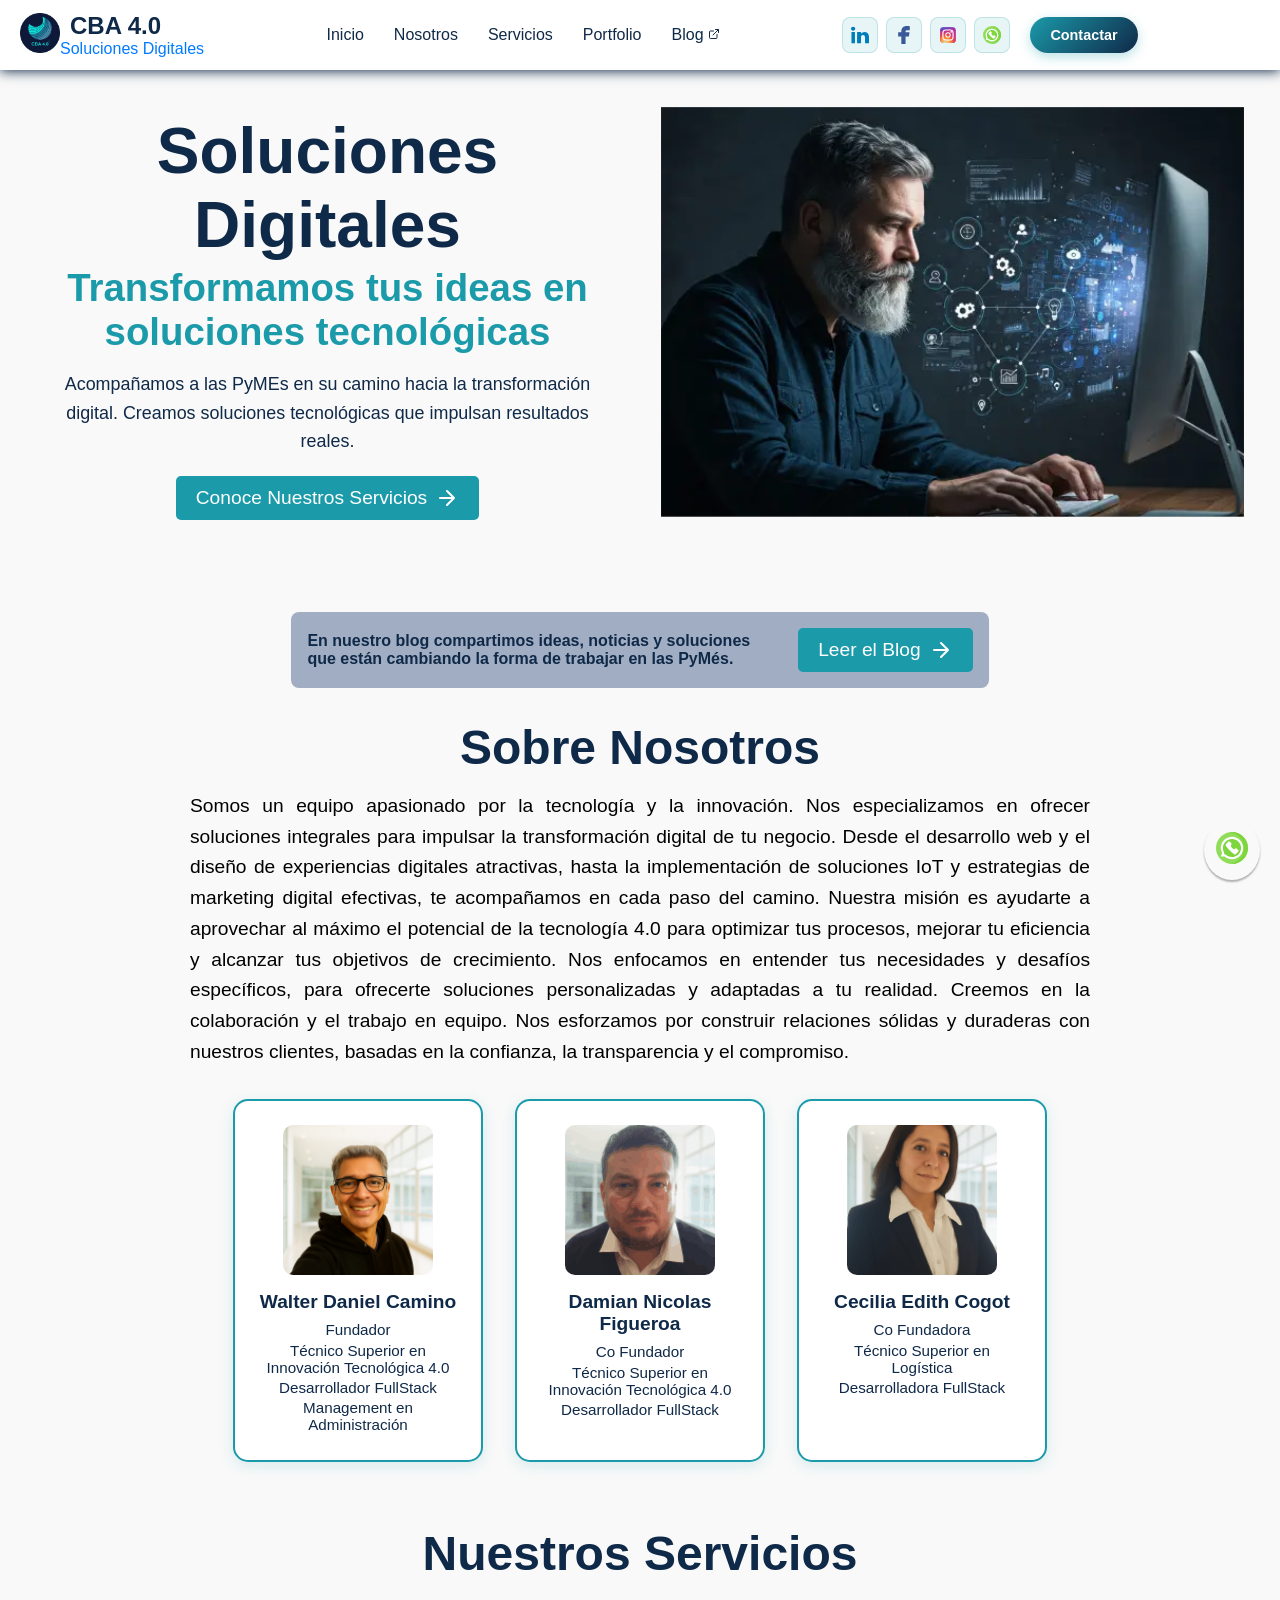
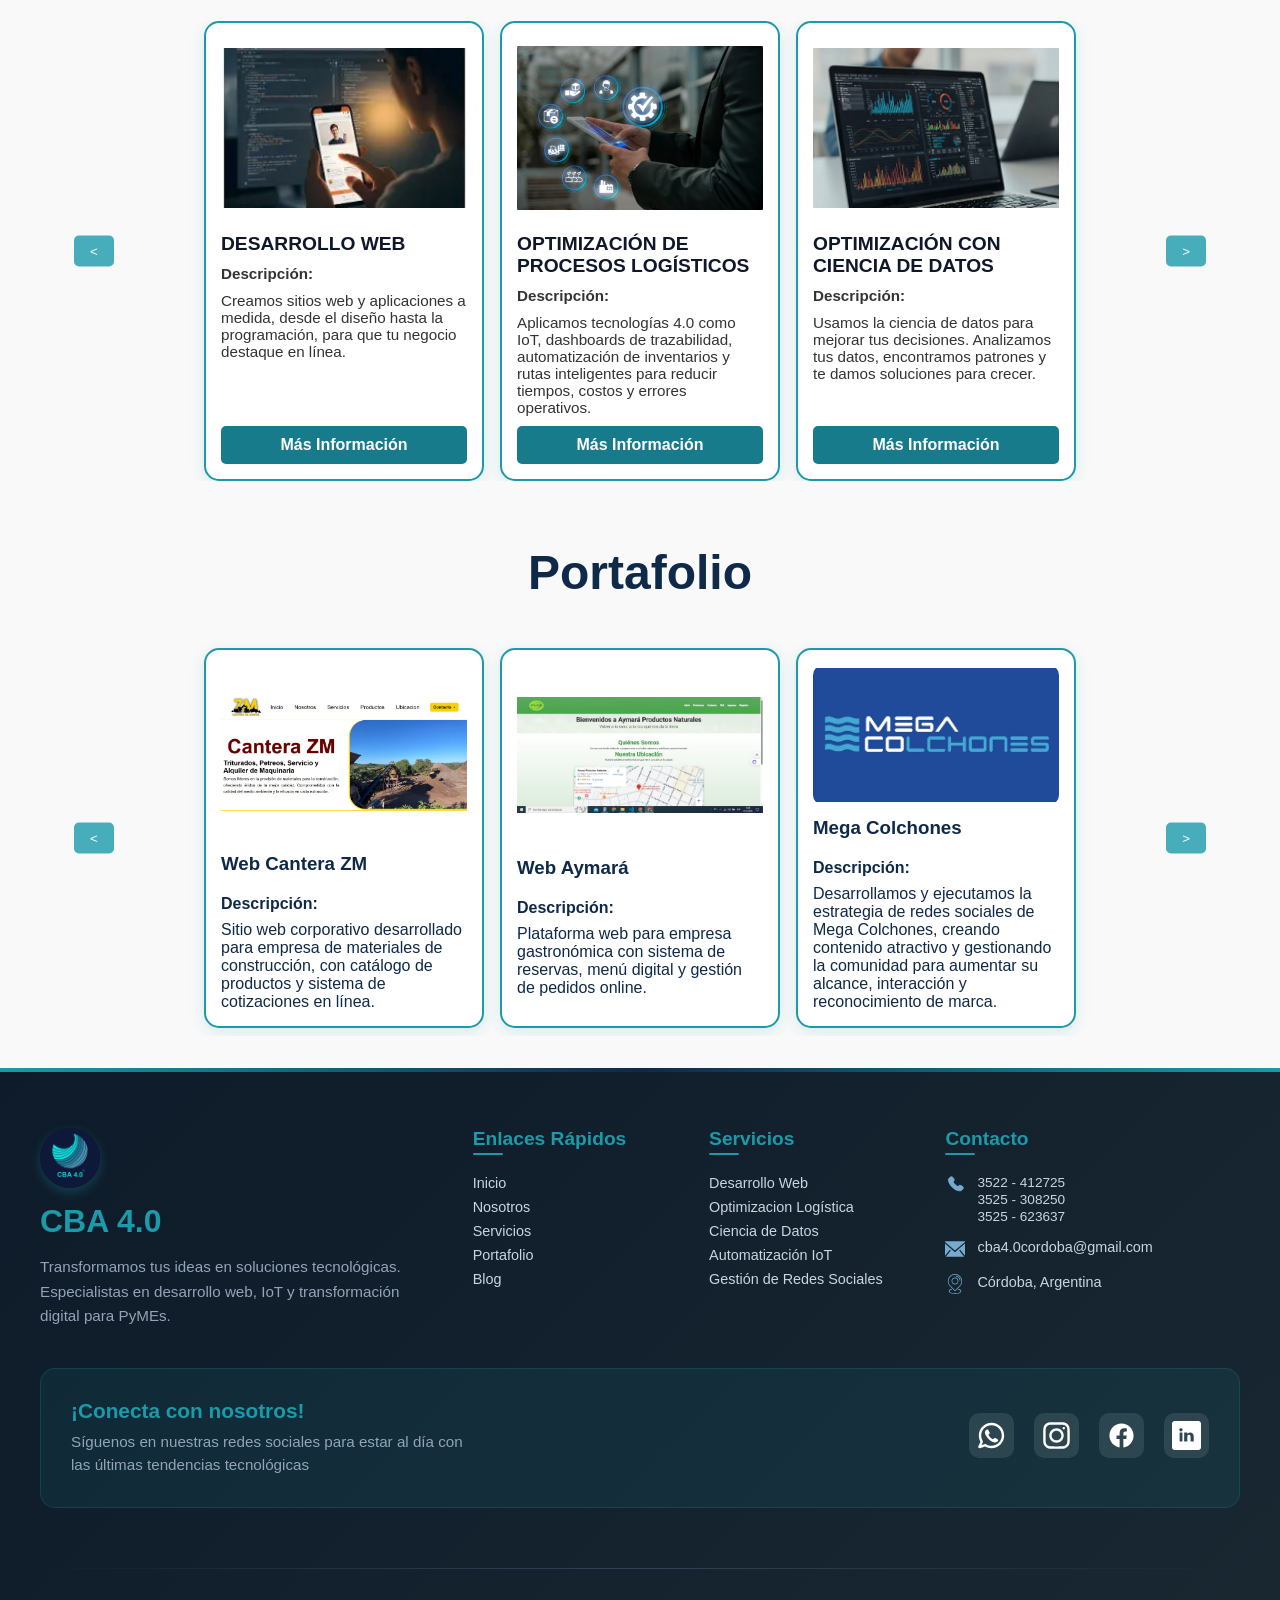
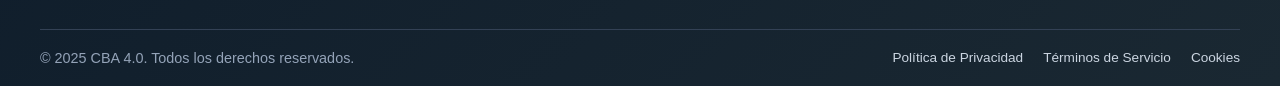
==== commit 15779939: "ultimos cambios despues de mergear con la rama Ceci" ====
--- a/index.html
+++ b/index.html
@@ -27,19 +27,9 @@
             <h2>Transformamos tus ideas en soluciones tecnológicas</h2>
             <p>Acompañamos a las PyMEs en su camino hacia la transformación digital. Creamos soluciones tecnológicas que impulsan resultados reales.</p>
             <a href="#servicios" class="btn-servicios">Conoce Nuestros Servicios <svg xmlns="http://www.w3.org/2000/svg" viewBox="0 0 24 24" fill="none" stroke="currentColor" stroke-width="2" stroke-linecap="round" stroke-linejoin="round"><path d="M5 12h14M12 5l7 7-7 7"></path></svg></a>
-<<<<<<< HEAD
         </div>
         <div class="derecha">
             <img src="/imagenes/portada_CBA.webp" alt="Equipo CBA 4.0 trabajando" class="imagen-derecha">
-=======
-            <p class="parrafoSecundario">En nuestro blog compartimos ideas, noticias y soluciones que están cambiando la forma de trabajar en las PyMés.</p>
-            <a href="https://www.https://cbacuatropuntocero.com.ar/blog/" class="btn-blog">Leer el Blog <svg xmlns="http://www.w3.org/2000/svg" viewBox="0 0 24 24" fill="none" stroke="currentColor" stroke-width="2" stroke-linecap="round" stroke-linejoin="round"><path d="M5 12h14M12 5l7 7-7 7"></path></svg></a>
-        
-        </div>
-        <div class="derecha">
-            <img src="/imagenes/portada_CBA.webp" alt="Equipo CBA 4.0 trabajando" class="imagen-derecha">
-            
->>>>>>> origin/Ceci
         </div>
     </section>
     <section class="secundario">
